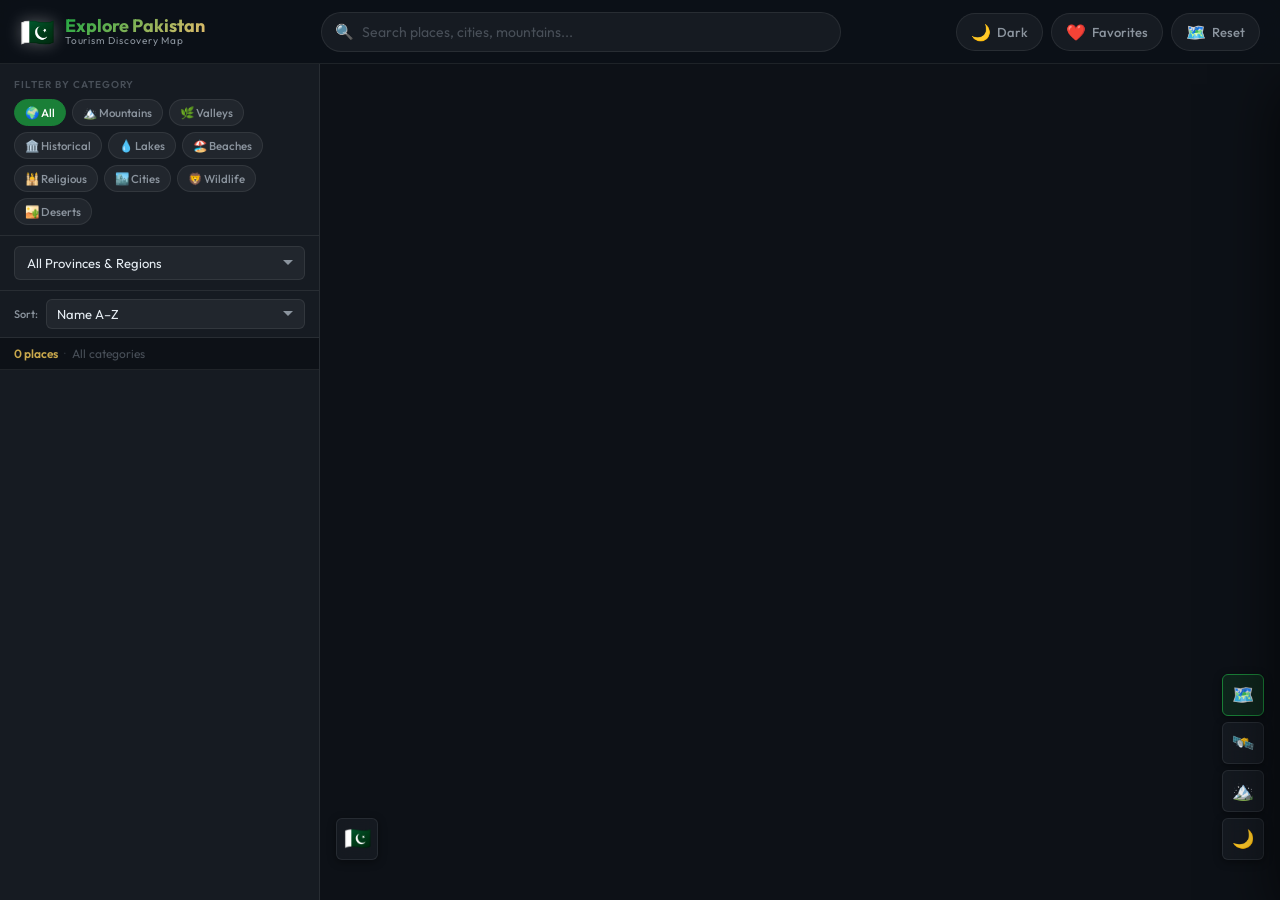
==== index.html @ 0391949a "Add files via upload" ====
<!DOCTYPE html>
<html lang="en" data-theme="dark">
<head>
  <meta charset="UTF-8">
  <meta name="viewport" content="width=device-width, initial-scale=1.0">
  <meta name="description" content="Discover Pakistan's most beautiful and historical places — mountains, lakes, forts, shrines, and local gems — on an interactive map.">
  <meta name="keywords" content="Pakistan tourism, Pakistan map, historical places Pakistan, mountains, Gilgit-Baltistan, KPK, Punjab, Sindh, Balochistan">
  <meta name="author" content="Pakistan Tourism Map">
  <meta property="og:title" content="Explore Pakistan — Interactive Tourism Map">
  <meta property="og:description" content="500+ tourist, historical, and local places of Pakistan on an interactive map with rich details, history, and travel tips.">
  <title>Explore Pakistan — Interactive Tourism Map</title>

  <!-- Google Fonts -->
  <link rel="preconnect" href="https://fonts.googleapis.com">
  <link rel="preconnect" href="https://fonts.gstatic.com" crossorigin>
  <link href="https://fonts.googleapis.com/css2?family=Outfit:wght@300;400;500;600;700;800&family=Noto+Nastaliq+Urdu:wght@400;700&display=swap" rel="stylesheet">

  <!-- Leaflet CSS -->
  <link rel="stylesheet" href="https://unpkg.com/leaflet@1.9.4/dist/leaflet.css"/>
  <!-- Leaflet MarkerCluster CSS -->
  <link rel="stylesheet" href="https://unpkg.com/leaflet.markercluster@1.5.3/dist/MarkerCluster.css"/>
  <link rel="stylesheet" href="https://unpkg.com/leaflet.markercluster@1.5.3/dist/MarkerCluster.Default.css"/>

  <link rel="stylesheet" href="style.css">
</head>
<body>

  <!-- ===== HEADER ===== -->
  <header id="main-header">
    <div class="header-left">
      <div class="logo">
        <span class="logo-icon">🇵🇰</span>
        <div class="logo-text">
          <span class="logo-title">Explore Pakistan</span>
          <span class="logo-sub">Tourism Discovery Map</span>
        </div>
      </div>
    </div>

    <div class="header-center">
      <div class="search-wrapper">
        <span class="search-icon">🔍</span>
        <input type="text" id="search" placeholder="Search places, cities, mountains..." autocomplete="off" aria-label="Search places">
        <div id="search-suggestions" class="search-suggestions hidden"></div>
        <button id="clear-search" class="clear-btn hidden" aria-label="Clear search">✕</button>
      </div>
    </div>

    <div class="header-right">
      <button id="btn-theme" class="header-btn theme-toggle" title="Toggle light/dark mode" aria-label="Toggle light/dark mode">
        <span class="btn-icon" id="theme-icon">🌙</span>
        <span class="btn-label" id="theme-label">Dark</span>
      </button>
      <button id="btn-favorites" class="header-btn" title="My Favorites" aria-label="Toggle favorites filter">
        <span class="btn-icon">❤️</span>
        <span class="btn-label">Favorites</span>
      </button>
      <button id="btn-reset" class="header-btn" title="Reset to Pakistan view" aria-label="Reset map view">
        <span class="btn-icon">🗺️</span>
        <span class="btn-label">Reset</span>
      </button>
    </div>
  </header>

  <!-- ===== MAIN LAYOUT ===== -->
  <div class="app-container">

    <!-- ===== SIDEBAR ===== -->
    <aside id="sidebar">
      <!-- Filter bar -->
      <div class="filter-bar">
        <div class="filter-label">Filter by Category</div>
        <div class="filter-chips" id="filter-chips">
          <button class="chip active" data-cat="all">🌍 All</button>
          <button class="chip" data-cat="mountain">🏔️ Mountains</button>
          <button class="chip" data-cat="valley">🌿 Valleys</button>
          <button class="chip" data-cat="historical">🏛️ Historical</button>
          <button class="chip" data-cat="lake">💧 Lakes</button>
          <button class="chip" data-cat="beach">🏖️ Beaches</button>
          <button class="chip" data-cat="religious">🕌 Religious</button>
          <button class="chip" data-cat="city">🏙️ Cities</button>
          <button class="chip" data-cat="wildlife">🦁 Wildlife</button>
          <button class="chip" data-cat="desert">🏜️ Deserts</button>
        </div>
      </div>

      <!-- Province filter -->
      <div class="province-filter">
        <select id="province-select" aria-label="Filter by province">
          <option value="all">All Provinces & Regions</option>
          <option value="Gilgit-Baltistan">Gilgit-Baltistan</option>
          <option value="KPK">Khyber Pakhtunkhwa</option>
          <option value="Punjab">Punjab</option>
          <option value="Sindh">Sindh</option>
          <option value="Balochistan">Balochistan</option>
          <option value="AJK">Azad Kashmir</option>
          <option value="Islamabad">Islamabad</option>
        </select>
      </div>

      <!-- Sort bar -->
      <div class="sort-bar">
        <label for="sort-select">Sort:</label>
        <select id="sort-select" aria-label="Sort places">
          <option value="name">Name A–Z</option>
          <option value="rating">Top Rated</option>
          <option value="province">By Province</option>
        </select>
      </div>

      <!-- Stats bar -->
      <div class="stats-bar">
        <span id="places-count">0 places</span>
        <span class="stats-sep">·</span>
        <span id="filter-label-text">All categories</span>
      </div>

      <!-- Places list -->
      <ul id="places-list" role="list" aria-label="Places list"></ul>
    </aside>

    <!-- ===== MAP ===== -->
    <div id="map-container">
      <div id="map" aria-label="Pakistan interactive map"></div>

      <!-- Map controls -->
      <div class="map-controls">
        <div class="layer-btn-group">
          <button class="layer-btn active" data-layer="standard" title="Standard map" aria-label="Standard map layer">🗺️</button>
          <button class="layer-btn" data-layer="satellite" title="Satellite view" aria-label="Satellite map layer">🛰️</button>
          <button class="layer-btn" data-layer="terrain" title="Terrain view" aria-label="Terrain map layer">🏔️</button>
          <button class="layer-btn" data-layer="dark" title="Dark map" aria-label="Dark map layer">🌙</button>
        </div>
      </div>

      <!-- Zoom to Pakistan button -->
      <button id="zoom-pakistan" class="zoom-pakistan-btn" title="Zoom to Pakistan" aria-label="Zoom to Pakistan">🇵🇰</button>
    </div>
  </div>

  <!-- ===== INFO PANEL (slides in from right) ===== -->
  <div id="info-panel" class="info-panel" role="dialog" aria-label="Place detail panel" aria-hidden="true">
    <button id="close-panel" class="close-panel-btn" aria-label="Close detail panel">✕</button>

    <div class="panel-hero">
      <img id="panel-image" src="" alt="" loading="lazy">
      <div class="panel-hero-overlay">
        <div class="panel-badges">
          <span id="panel-category-badge" class="category-badge"></span>
          <span id="panel-province-badge" class="province-badge"></span>
        </div>
        <h2 id="panel-title"></h2>
        <div class="panel-rating" id="panel-rating"></div>
      </div>
    </div>

    <div class="panel-body">
      <!-- Quick info row -->
      <div class="panel-quickinfo">
        <div class="qi-item">
          <span class="qi-icon">📅</span>
          <div>
            <div class="qi-label">Best Time to Visit</div>
            <div id="panel-besttime" class="qi-value"></div>
          </div>
        </div>
        <div class="qi-item">
          <span class="qi-icon">📍</span>
          <div>
            <div class="qi-label">Province / Region</div>
            <div id="panel-province" class="qi-value"></div>
          </div>
        </div>
        <div class="qi-item">
          <span class="qi-icon">🏷️</span>
          <div>
            <div class="qi-label">Category</div>
            <div id="panel-category" class="qi-value"></div>
          </div>
        </div>
      </div>

      <!-- Tabs -->
      <div class="panel-tabs">
        <button class="tab-btn active" data-tab="overview">Overview</button>
        <button class="tab-btn" data-tab="history">History</button>
        <button class="tab-btn" data-tab="travel">Travel Info</button>
      </div>

      <div id="tab-overview" class="tab-content active">
        <p id="panel-description"></p>
      </div>
      <div id="tab-history" class="tab-content">
        <p id="panel-history"></p>
      </div>
      <div id="tab-travel" class="tab-content">
        <div class="travel-tips">
          <div class="tip-item">
            <span class="tip-icon">☀️</span>
            <div>
              <strong>Best Time</strong>
              <p id="travel-besttime"></p>
            </div>
          </div>
          <div class="tip-item">
            <span class="tip-icon">📌</span>
            <div>
              <strong>Coordinates</strong>
              <p id="travel-coords"></p>
            </div>
          </div>
          <div class="tip-item">
            <span class="tip-icon">🗺️</span>
            <div>
              <strong>Region</strong>
              <p id="travel-province"></p>
            </div>
          </div>
          <div class="tip-item">
            <span class="tip-icon">⭐</span>
            <div>
              <strong>Rating</strong>
              <p id="travel-rating"></p>
            </div>
          </div>
        </div>
      </div>

      <!-- Actions -->
      <div class="panel-actions">
        <button id="btn-favorite-place" class="action-btn fav-btn" aria-label="Add to favorites">
          <span class="fav-icon">🤍</span>
          <span class="fav-label">Add to Favorites</span>
        </button>
        <button id="btn-directions" class="action-btn dir-btn" aria-label="Open in Google Maps">
          <span>🧭</span>
          <span>View on Google Maps</span>
        </button>
        <button id="btn-share" class="action-btn share-btn" aria-label="Share place">
          <span>🔗</span>
          <span>Share</span>
        </button>
      </div>
    </div>
  </div>

  <!-- Share toast notification -->
  <div id="toast" class="toast hidden" role="alert" aria-live="polite"></div>

  <!-- ===== SCRIPTS ===== -->
  <script src="https://unpkg.com/leaflet@1.9.4/dist/leaflet.js"></script>
  <script src="https://unpkg.com/leaflet.markercluster@1.5.3/dist/leaflet.markercluster.js"></script>
  <script src="places.js"></script>
  <script src="script.js"></script>
</body>
</html>
---- style.css ----
/* ===================================================
   PAKISTAN TOURISM MAP — Premium Dark/Light Theme
   =================================================== */

/* ── Reset & Base ── */
*, *::before, *::after {
  box-sizing: border-box;
  margin: 0;
  padding: 0;
}

:root {
  --bg-base:       #0d1117;
  --bg-surface:    #161b22;
  --bg-elevated:   #1c2333;
  --bg-card:       #21262d;
  --border:        rgba(255,255,255,0.08);
  --border-hover:  rgba(255,255,255,0.18);

  --green:         #1a7f37;
  --green-light:   #23a843;
  --green-glow:    rgba(26,127,55,0.3);
  --gold:          #c9a84c;
  --gold-light:    #e0bb6a;
  --gold-glow:     rgba(201,168,76,0.25);

  --text-primary:  #e6edf3;
  --text-secondary:#8b949e;
  --text-muted:    #484f58;

  --red:           #f85149;
  --blue:          #58a6ff;

  --sidebar-w:     320px;
  --header-h:      64px;
  --panel-w:       420px;

  --radius-sm:     6px;
  --radius-md:     12px;
  --radius-lg:     18px;
  --radius-xl:     24px;

  --shadow-sm:     0 2px 8px rgba(0,0,0,0.4);
  --shadow-md:     0 8px 24px rgba(0,0,0,0.5);
  --shadow-lg:     0 20px 60px rgba(0,0,0,0.7);

  --transition:    0.25s cubic-bezier(0.4,0,0.2,1);
  --transition-slow: 0.4s cubic-bezier(0.4,0,0.2,1);
}

/* ═══════════════════════════════════════════
   LIGHT THEME  — variable overrides
   ═══════════════════════════════════════════ */
[data-theme="light"] {
  --bg-base:        #f0f4f8;
  --bg-surface:     #ffffff;
  --bg-elevated:    #eaf1fb;
  --bg-card:        #f6f9fc;
  --border:         rgba(0,0,0,0.09);
  --border-hover:   rgba(0,0,0,0.20);

  --green:          #1a7f37;
  --green-light:    #23a843;
  --green-glow:     rgba(26,127,55,0.18);
  --gold:           #a0720a;
  --gold-light:     #b8860b;
  --gold-glow:      rgba(160,114,10,0.18);

  --text-primary:   #1a2435;
  --text-secondary: #4a5568;
  --text-muted:     #a0aec0;

  --red:            #e53e3e;
  --blue:           #2b6cb0;

  --shadow-sm:      0 2px 8px rgba(0,0,0,0.10);
  --shadow-md:      0 8px 24px rgba(0,0,0,0.13);
  --shadow-lg:      0 20px 60px rgba(0,0,0,0.18);
}

/* Light theme — header specific (stronger glass) */
[data-theme="light"] #main-header {
  background: rgba(255,255,255,0.88);
  border-bottom-color: rgba(0,0,0,0.10);
}
[data-theme="light"] #search {
  background: #f0f4f8;
  color: var(--text-primary);
}
[data-theme="light"] #search::placeholder { color: #a0aec0; }
[data-theme="light"] .leaflet-popup-content-wrapper {
  background: #ffffff !important;
  border-color: rgba(0,0,0,0.1) !important;
}
[data-theme="light"] .leaflet-popup-tip {
  background: #ffffff !important;
}
[data-theme="light"] .popup-title { color: #1a2435; }
[data-theme="light"] .popup-desc  { color: #4a5568; }
[data-theme="light"] .leaflet-popup-close-button {
  color: #4a5568 !important;
}
[data-theme="light"] .province-filter select,
[data-theme="light"] .sort-bar select {
  background-image: url("data:image/svg+xml,%3Csvg xmlns='http://www.w3.org/2000/svg' width='12' height='12' viewBox='0 0 12 12'%3E%3Cpath fill='%234a5568' d='M6 8L1 3h10z'/%3E%3C/svg%3E");
}
[data-theme="light"] .search-suggestions {
  background: #ffffff;
  border-color: rgba(0,0,0,0.10);
}
[data-theme="light"] .suggestion-item:hover { background: #f0f4f8; }
[data-theme="light"] .logo-title {
  background: linear-gradient(135deg, #1a7f37, #a0720a);
  -webkit-background-clip: text;
  -webkit-text-fill-color: transparent;
  background-clip: text;
}

/* Theme toggle button special style */
.theme-toggle { position: relative; overflow: hidden; }
.theme-toggle::before {
  content: '';
  position: absolute;
  inset: 0;
  background: linear-gradient(135deg, rgba(26,127,55,0.08), rgba(201,168,76,0.08));
  opacity: 0;
  transition: opacity var(--transition);
}
.theme-toggle:hover::before { opacity: 1; }

/* ── Smooth theme transitions ── */
html, body,
#main-header, #sidebar,
.place-card, .chip,
.header-btn, .filter-bar,
.sort-bar, .stats-bar,
.province-filter select,
.sort-bar select,
.layer-btn, .zoom-pakistan-btn,
.info-panel, .panel-body,
.qi-item, .tip-item,
.tab-btn, .action-btn,
.search-suggestions, .suggestion-item,
.leaflet-popup-content-wrapper,
.leaflet-control-zoom a {
  transition-property: background-color, border-color, color, box-shadow, backdrop-filter;
  transition-duration: 0.32s;
  transition-timing-function: cubic-bezier(0.4, 0, 0.2, 1);
}
/* Don't animate layout/transform-heavy elements */
.info-panel { transition: transform var(--transition-slow), background-color 0.32s ease, border-color 0.32s ease, box-shadow 0.32s ease !important; }
img, #map, .custom-marker, .marker-cluster { transition: none !important; }

html, body {
  height: 100%;
  font-family: 'Outfit', -apple-system, BlinkMacSystemFont, sans-serif;
  background: var(--bg-base);
  color: var(--text-primary);
  overflow: hidden;
}

/* ── Scrollbar ── */
::-webkit-scrollbar { width: 5px; }
::-webkit-scrollbar-track { background: var(--bg-surface); }
::-webkit-scrollbar-thumb { background: var(--bg-elevated); border-radius: 99px; }
::-webkit-scrollbar-thumb:hover { background: var(--text-muted); }

/* ===================================================
   HEADER
   =================================================== */
#main-header {
  position: fixed;
  top: 0; left: 0; right: 0;
  height: var(--header-h);
  background: rgba(13,17,23,0.92);
  backdrop-filter: blur(16px) saturate(1.8);
  -webkit-backdrop-filter: blur(16px);
  border-bottom: 1px solid var(--border);
  display: flex;
  align-items: center;
  justify-content: space-between;
  padding: 0 20px;
  z-index: 1100;
  gap: 16px;
}

/* Logo */
.logo {
  display: flex;
  align-items: center;
  gap: 10px;
  flex-shrink: 0;
  text-decoration: none;
}
.logo-icon {
  font-size: 28px;
  line-height: 1;
  filter: drop-shadow(0 0 8px rgba(255,255,255,0.3));
}
.logo-text {
  display: flex;
  flex-direction: column;
  line-height: 1;
}
.logo-title {
  font-size: 18px;
  font-weight: 700;
  background: linear-gradient(135deg, var(--green-light), var(--gold-light));
  -webkit-background-clip: text;
  -webkit-text-fill-color: transparent;
  background-clip: text;
}
.logo-sub {
  font-size: 10px;
  color: var(--text-secondary);
  font-weight: 400;
  letter-spacing: 0.08em;
  margin-top: 1px;
}

/* Search */
.header-center {
  flex: 1;
  max-width: 520px;
}
.search-wrapper {
  position: relative;
  display: flex;
  align-items: center;
}
.search-icon {
  position: absolute;
  left: 14px;
  font-size: 15px;
  pointer-events: none;
}
#search {
  width: 100%;
  padding: 10px 40px 10px 40px;
  background: var(--bg-surface);
  border: 1px solid var(--border);
  border-radius: 50px;
  color: var(--text-primary);
  font-size: 14px;
  font-family: 'Outfit', sans-serif;
  outline: none;
  transition: var(--transition);
}
#search::placeholder { color: var(--text-muted); }
#search:focus {
  border-color: var(--green);
  background: var(--bg-elevated);
  box-shadow: 0 0 0 3px var(--green-glow);
}

/* Autocomplete suggestions */
.search-suggestions {
  position: absolute;
  top: calc(100% + 6px);
  left: 0; right: 0;
  background: var(--bg-elevated);
  border: 1px solid var(--border);
  border-radius: var(--radius-md);
  box-shadow: var(--shadow-md);
  z-index: 200;
  max-height: 280px;
  overflow-y: auto;
}
.search-suggestions.hidden { display: none; }
.suggestion-item {
  display: flex;
  align-items: center;
  gap: 10px;
  padding: 10px 16px;
  cursor: pointer;
  font-size: 13px;
  transition: var(--transition);
}
.suggestion-item:hover { background: var(--bg-card); }
.suggestion-item .sug-cat { font-size: 16px; flex-shrink: 0; }
.suggestion-name { font-weight: 500; color: var(--text-primary); }
.suggestion-province { font-size: 11px; color: var(--text-secondary); }
.suggestion-match { color: var(--gold); }

.clear-btn {
  position: absolute;
  right: 12px;
  background: none;
  border: none;
  color: var(--text-secondary);
  cursor: pointer;
  font-size: 13px;
  padding: 4px;
  border-radius: 50%;
  transition: var(--transition);
}
.clear-btn:hover { color: var(--text-primary); background: var(--bg-elevated); }
.clear-btn.hidden { display: none; }

/* Header right buttons */
.header-right {
  display: flex;
  gap: 8px;
  flex-shrink: 0;
}
.header-btn {
  display: flex;
  align-items: center;
  gap: 6px;
  padding: 8px 14px;
  background: var(--bg-surface);
  border: 1px solid var(--border);
  border-radius: 50px;
  color: var(--text-secondary);
  font-family: 'Outfit', sans-serif;
  font-size: 13px;
  font-weight: 500;
  cursor: pointer;
  transition: var(--transition);
}
.header-btn:hover {
  background: var(--bg-elevated);
  border-color: var(--border-hover);
  color: var(--text-primary);
}
.header-btn.active {
  background: linear-gradient(135deg, rgba(26,127,55,0.25), rgba(201,168,76,0.15));
  border-color: var(--green);
  color: var(--text-primary);
}
.btn-icon { font-size: 16px; }

/* ===================================================
   APP CONTAINER
   =================================================== */
.app-container {
  display: flex;
  height: 100vh;
  padding-top: var(--header-h);
}

/* ===================================================
   SIDEBAR
   =================================================== */
#sidebar {
  width: var(--sidebar-w);
  height: 100%;
  background: var(--bg-surface);
  border-right: 1px solid var(--border);
  display: flex;
  flex-direction: column;
  overflow: hidden;
  flex-shrink: 0;
  z-index: 100;
}

/* Filter chips */
.filter-bar {
  padding: 14px 14px 10px;
  border-bottom: 1px solid var(--border);
}
.filter-label {
  font-size: 10px;
  font-weight: 600;
  letter-spacing: 0.1em;
  text-transform: uppercase;
  color: var(--text-muted);
  margin-bottom: 8px;
}
.filter-chips {
  display: flex;
  flex-wrap: wrap;
  gap: 6px;
}
.chip {
  padding: 5px 10px;
  background: var(--bg-card);
  border: 1px solid var(--border);
  border-radius: 50px;
  color: var(--text-secondary);
  font-family: 'Outfit', sans-serif;
  font-size: 11.5px;
  font-weight: 500;
  cursor: pointer;
  transition: var(--transition);
  white-space: nowrap;
}
.chip:hover {
  background: var(--bg-elevated);
  border-color: var(--border-hover);
  color: var(--text-primary);
}
.chip.active {
  background: var(--green);
  border-color: var(--green);
  color: white;
}

/* Province filter */
.province-filter {
  padding: 10px 14px;
  border-bottom: 1px solid var(--border);
}
.province-filter select,
.sort-bar select {
  width: 100%;
  padding: 8px 12px;
  background: var(--bg-card);
  border: 1px solid var(--border);
  border-radius: var(--radius-sm);
  color: var(--text-primary);
  font-family: 'Outfit', sans-serif;
  font-size: 13px;
  outline: none;
  cursor: pointer;
  transition: var(--transition);
  -webkit-appearance: none;
  appearance: none;
  background-image: url("data:image/svg+xml,%3Csvg xmlns='http://www.w3.org/2000/svg' width='12' height='12' viewBox='0 0 12 12'%3E%3Cpath fill='%238b949e' d='M6 8L1 3h10z'/%3E%3C/svg%3E");
  background-repeat: no-repeat;
  background-position: right 10px center;
  padding-right: 30px;
}
.province-filter select:focus,
.sort-bar select:focus {
  border-color: var(--green);
}

/* Sort bar */
.sort-bar {
  padding: 8px 14px;
  border-bottom: 1px solid var(--border);
  display: flex;
  align-items: center;
  gap: 8px;
}
.sort-bar label {
  font-size: 11px;
  color: var(--text-secondary);
  white-space: nowrap;
  font-weight: 500;
}
.sort-bar select { padding: 6px 30px 6px 10px; }

/* Stats bar */
.stats-bar {
  padding: 8px 14px;
  display: flex;
  align-items: center;
  gap: 6px;
  font-size: 12px;
  color: var(--text-muted);
  border-bottom: 1px solid var(--border);
  background: var(--bg-base);
}
.stats-bar #places-count { color: var(--gold); font-weight: 600; }
.stats-sep { opacity: 0.5; }

/* Places list */
#places-list {
  list-style: none;
  overflow-y: auto;
  flex: 1;
  padding: 8px 0;
}

/* Place card */
.place-card {
  display: flex;
  align-items: center;
  gap: 12px;
  padding: 10px 14px;
  cursor: pointer;
  border-bottom: 1px solid rgba(255,255,255,0.04);
  transition: var(--transition);
  position: relative;
}
.place-card:hover {
  background: var(--bg-elevated);
}
.place-card.active {
  background: linear-gradient(90deg, rgba(26,127,55,0.12), transparent);
  border-left: 3px solid var(--green);
}
.place-card-icon {
  font-size: 22px;
  flex-shrink: 0;
  width: 36px;
  height: 36px;
  display: flex;
  align-items: center;
  justify-content: center;
  background: var(--bg-card);
  border-radius: var(--radius-sm);
}
.place-card-info { flex: 1; min-width: 0; }
.place-card-name {
  font-size: 13.5px;
  font-weight: 600;
  color: var(--text-primary);
  white-space: nowrap;
  overflow: hidden;
  text-overflow: ellipsis;
}
.place-card-meta {
  display: flex;
  align-items: center;
  gap: 6px;
  margin-top: 2px;
}
.place-card-province {
  font-size: 11px;
  color: var(--text-secondary);
}
.place-card-rating {
  font-size: 11px;
  color: var(--gold);
}
.place-card-stars { font-size: 10px; }
.fav-dot {
  width: 7px; height: 7px;
  background: var(--red);
  border-radius: 50%;
  flex-shrink: 0;
}

/* ===================================================
   MAP CONTAINER
   =================================================== */
#map-container {
  flex: 1;
  position: relative;
  overflow: hidden;
}
#map {
  width: 100%;
  height: 100%;
  background: var(--bg-base);
}

/* Map layer controls */
.map-controls {
  position: absolute;
  bottom: 40px;
  right: 16px;
  z-index: 500;
}
.layer-btn-group {
  display: flex;
  flex-direction: column;
  gap: 6px;
}
.layer-btn {
  width: 42px; height: 42px;
  background: rgba(22,27,34,0.92);
  backdrop-filter: blur(8px);
  border: 1px solid var(--border);
  border-radius: var(--radius-sm);
  color: var(--text-primary);
  font-size: 18px;
  cursor: pointer;
  transition: var(--transition);
  display: flex;
  align-items: center;
  justify-content: center;
  box-shadow: var(--shadow-sm);
}
.layer-btn:hover {
  background: var(--bg-elevated);
  border-color: var(--border-hover);
  transform: scale(1.05);
}
.layer-btn.active {
  border-color: var(--green);
  background: rgba(26,127,55,0.2);
}

/* Zoom to Pakistan button */
.zoom-pakistan-btn {
  position: absolute;
  bottom: 40px;
  left: 16px;
  width: 42px; height: 42px;
  background: rgba(22,27,34,0.92);
  backdrop-filter: blur(8px);
  border: 1px solid var(--border);
  border-radius: var(--radius-sm);
  font-size: 22px;
  cursor: pointer;
  transition: var(--transition);
  z-index: 500;
  box-shadow: var(--shadow-sm);
  display: flex;
  align-items: center;
  justify-content: center;
}
.zoom-pakistan-btn:hover {
  border-color: var(--green);
  transform: scale(1.05);
}

/* ===================================================
   CUSTOM LEAFLET MARKERS
   =================================================== */
.custom-marker {
  display: flex;
  align-items: center;
  justify-content: center;
  width: 32px;
  height: 32px;
  border-radius: 50% 50% 50% 0;
  transform: rotate(-45deg);
  border: 2px solid rgba(255,255,255,0.7);
  box-shadow: 0 3px 12px rgba(0,0,0,0.5);
  transition: var(--transition);
  cursor: pointer;
}
.custom-marker .m-icon {
  transform: rotate(45deg);
  font-size: 14px;
  line-height: 1;
}
.marker-mountain  { background: #4dabf7; }
.marker-valley    { background: #40c057; }
.marker-historical{ background: #fab005; }
.marker-lake      { background: #20c997; }
.marker-beach     { background: #fd7e14; }
.marker-city      { background: #f03e3e; }
.marker-wildlife  { background: #7950f2; }
.marker-religious { background: #e67700; }
.marker-desert    { background: #e8c27a; }
.marker-default   { background: #adb5bd; }

/* Popup customization */
.leaflet-popup-content-wrapper {
  background: var(--bg-elevated) !important;
  border: 1px solid var(--border) !important;
  border-radius: var(--radius-md) !important;
  box-shadow: var(--shadow-md) !important;
  padding: 0 !important;
  overflow: hidden;
}
.leaflet-popup-content {
  margin: 0 !important;
  min-width: 220px !important;
  max-width: 280px !important;
}
.leaflet-popup-tip {
  background: var(--bg-elevated) !important;
}
.leaflet-popup-close-button {
  color: var(--text-secondary) !important;
  font-size: 16px !important;
  top: 6px !important; right: 8px !important;
  z-index: 10 !important;
}
.leaflet-popup-close-button:hover {
  color: var(--text-primary) !important;
}

/* Custom popup content */
.popup-content {
  padding: 0;
  overflow: hidden;
  border-radius: var(--radius-md);
}
.popup-img {
  width: 100%;
  height: 130px;
  object-fit: cover;
  display: block;
}
.popup-info {
  padding: 12px 14px;
}
.popup-title {
  font-size: 14px;
  font-weight: 700;
  color: var(--text-primary);
  margin-bottom: 4px;
}
.popup-meta {
  display: flex;
  gap: 8px;
  align-items: center;
  margin-bottom: 8px;
}
.popup-province {
  font-size: 11px;
  color: var(--text-secondary);
}
.popup-rating {
  font-size: 11px;
  color: var(--gold);
}
.popup-desc {
  font-size: 12px;
  color: var(--text-secondary);
  line-height: 1.5;
  margin-bottom: 10px;
  display: -webkit-box;
  -webkit-line-clamp: 2;
  -webkit-box-orient: vertical;
  overflow: hidden;
}
.popup-btn {
  display: block;
  width: 100%;
  padding: 8px;
  background: var(--green);
  border: none;
  border-radius: var(--radius-sm);
  color: white;
  font-family: 'Outfit', sans-serif;
  font-size: 13px;
  font-weight: 600;
  cursor: pointer;
  transition: var(--transition);
  text-align: center;
}
.popup-btn:hover {
  background: var(--green-light);
  transform: translateY(-1px);
}

/* Cluster customization */
.marker-cluster-small,
.marker-cluster-medium,
.marker-cluster-large {
  background-color: rgba(26,127,55,0.2) !important;
  border: 2px solid rgba(26,127,55,0.6) !important;
}
.marker-cluster-small div,
.marker-cluster-medium div,
.marker-cluster-large div {
  background-color: rgba(26,127,55,0.8) !important;
  color: white !important;
  font-family: 'Outfit', sans-serif !important;
  font-weight: 700 !important;
}

/* ===================================================
   INFO PANEL
   =================================================== */
.info-panel {
  position: fixed;
  top: var(--header-h);
  right: 0;
  width: var(--panel-w);
  height: calc(100vh - var(--header-h));
  background: var(--bg-surface);
  border-left: 1px solid var(--border);
  z-index: 1050;
  transform: translateX(100%);
  transition: var(--transition-slow);
  overflow-y: auto;
  box-shadow: var(--shadow-lg);
  display: flex;
  flex-direction: column;
}
.info-panel.open {
  transform: translateX(0);
}

.close-panel-btn {
  position: absolute;
  top: 14px;
  right: 14px;
  z-index: 10;
  width: 32px; height: 32px;
  background: rgba(13,17,23,0.7);
  border: 1px solid var(--border);
  border-radius: 50%;
  color: var(--text-primary);
  font-size: 14px;
  cursor: pointer;
  display: flex;
  align-items: center;
  justify-content: center;
  transition: var(--transition);
}
.close-panel-btn:hover {
  background: var(--red);
  border-color: var(--red);
}

/* Panel hero image */
.panel-hero {
  position: relative;
  height: 220px;
  flex-shrink: 0;
  overflow: hidden;
}
.panel-hero img {
  width: 100%;
  height: 100%;
  object-fit: cover;
  display: block;
  transition: transform 0.5s ease;
}
.panel-hero:hover img { transform: scale(1.03); }
.panel-hero-overlay {
  position: absolute;
  bottom: 0; left: 0; right: 0;
  padding: 20px 16px 14px;
  background: linear-gradient(transparent, rgba(0,0,0,0.85));
}
.panel-badges {
  display: flex;
  gap: 6px;
  margin-bottom: 6px;
}
.category-badge,
.province-badge {
  display: inline-block;
  padding: 2px 8px;
  border-radius: 50px;
  font-size: 10px;
  font-weight: 600;
  letter-spacing: 0.06em;
  text-transform: uppercase;
}
.category-badge {
  background: rgba(26,127,55,0.7);
  color: #aef7c4;
}
.province-badge {
  background: rgba(201,168,76,0.3);
  color: var(--gold-light);
  border: 1px solid rgba(201,168,76,0.4);
}
#panel-title {
  font-size: 22px;
  font-weight: 800;
  color: white;
  text-shadow: 0 2px 8px rgba(0,0,0,0.5);
  line-height: 1.2;
}
.panel-rating {
  font-size: 16px;
  margin-top: 4px;
}

/* Panel body */
.panel-body {
  padding: 16px;
  flex: 1;
  display: flex;
  flex-direction: column;
  gap: 16px;
}

/* Quick info */
.panel-quickinfo {
  display: grid;
  grid-template-columns: 1fr 1fr;
  gap: 10px;
}
.qi-item {
  display: flex;
  align-items: flex-start;
  gap: 8px;
  background: var(--bg-card);
  border: 1px solid var(--border);
  border-radius: var(--radius-sm);
  padding: 10px;
}
.qi-icon { font-size: 18px; flex-shrink: 0; }
.qi-label { font-size: 10px; color: var(--text-muted); text-transform: uppercase; letter-spacing: 0.06em; }
.qi-value { font-size: 12.5px; font-weight: 600; color: var(--text-primary); margin-top: 2px; line-height: 1.3; }

/* Tabs */
.panel-tabs {
  display: flex;
  gap: 4px;
  background: var(--bg-card);
  border-radius: var(--radius-md);
  padding: 4px;
}
.tab-btn {
  flex: 1;
  padding: 8px;
  background: transparent;
  border: none;
  border-radius: var(--radius-sm);
  color: var(--text-secondary);
  font-family: 'Outfit', sans-serif;
  font-size: 13px;
  font-weight: 500;
  cursor: pointer;
  transition: var(--transition);
}
.tab-btn:hover {
  color: var(--text-primary);
  background: var(--bg-elevated);
}
.tab-btn.active {
  background: var(--green);
  color: white;
}

/* Tab content */
.tab-content {
  display: none;
  animation: fadeIn 0.2s ease;
}
.tab-content.active {
  display: block;
}
.tab-content p {
  font-size: 14px;
  color: var(--text-secondary);
  line-height: 1.75;
}

@keyframes fadeIn {
  from { opacity: 0; transform: translateY(4px); }
  to   { opacity: 1; transform: translateY(0); }
}

/* Travel tips */
.travel-tips {
  display: flex;
  flex-direction: column;
  gap: 10px;
}
.tip-item {
  display: flex;
  gap: 10px;
  align-items: flex-start;
  padding: 10px;
  background: var(--bg-card);
  border-radius: var(--radius-sm);
  border: 1px solid var(--border);
}
.tip-icon { font-size: 20px; flex-shrink: 0; }
.tip-item strong { font-size: 12px; color: var(--text-secondary); display: block; margin-bottom: 2px; }
.tip-item p { font-size: 13px; color: var(--text-primary); }

/* Panel actions */
.panel-actions {
  display: flex;
  flex-direction: column;
  gap: 8px;
  margin-top: auto;
}
.action-btn {
  display: flex;
  align-items: center;
  justify-content: center;
  gap: 8px;
  padding: 12px;
  border-radius: var(--radius-md);
  font-family: 'Outfit', sans-serif;
  font-size: 14px;
  font-weight: 600;
  cursor: pointer;
  transition: var(--transition);
  border: 1px solid var(--border);
}
.fav-btn {
  background: var(--bg-card);
  color: var(--text-primary);
}
.fav-btn:hover {
  background: rgba(248,81,73,0.15);
  border-color: var(--red);
  color: var(--red);
}
.fav-btn.favorited {
  background: rgba(248,81,73,0.15);
  border-color: var(--red);
  color: var(--red);
}
.dir-btn {
  background: rgba(88,166,255,0.1);
  border-color: rgba(88,166,255,0.3);
  color: var(--blue);
}
.dir-btn:hover {
  background: rgba(88,166,255,0.2);
  border-color: var(--blue);
}
.share-btn {
  background: rgba(201,168,76,0.1);
  border-color: rgba(201,168,76,0.3);
  color: var(--gold);
}
.share-btn:hover {
  background: rgba(201,168,76,0.2);
  border-color: var(--gold);
}

/* ===================================================
   TOAST
   =================================================== */
.toast {
  position: fixed;
  bottom: 30px;
  left: 50%;
  transform: translateX(-50%) translateY(80px);
  background: var(--bg-elevated);
  border: 1px solid var(--border);
  border-radius: 50px;
  padding: 10px 20px;
  font-size: 14px;
  color: var(--text-primary);
  box-shadow: var(--shadow-md);
  z-index: 9999;
  transition: transform 0.35s cubic-bezier(0.4,0,0.2,1), opacity 0.35s ease;
  opacity: 0;
  pointer-events: none;
}
.toast.show {
  transform: translateX(-50%) translateY(0);
  opacity: 1;
}
.toast.hidden { display: none; }

/* ===================================================
   LEAFLET UI OVERRIDES
   =================================================== */
.leaflet-control-zoom {
  border: none !important;
  margin: 0 0 0 16px !important;
}
.leaflet-control-zoom a {
  background: rgba(22,27,34,0.92) !important;
  backdrop-filter: blur(8px) !important;
  border: 1px solid var(--border) !important;
  color: var(--text-primary) !important;
  width: 36px !important;
  height: 36px !important;
  line-height: 36px !important;
  font-size: 18px !important;
  transition: var(--transition) !important;
}
.leaflet-control-zoom a:hover {
  background: var(--bg-elevated) !important;
  border-color: var(--green) !important;
}
.leaflet-control-attribution {
  background: rgba(13,17,23,0.75) !important;
  color: var(--text-muted) !important;
  font-size: 9px !important;
  backdrop-filter: blur(4px) !important;
}

/* ===================================================
   RESPONSIVE
   =================================================== */
@media (max-width: 900px) {
  :root {
    --sidebar-w: 260px;
    --panel-w: 100vw;
  }
  .logo-sub { display: none; }
  .btn-label { display: none; }
  .header-btn { padding: 8px 10px; }
}

@media (max-width: 640px) {
  :root { --header-h: 56px; }
  .app-container { flex-direction: column; }
  #sidebar {
    width: 100%;
    height: 200px;
    border-right: none;
    border-bottom: 1px solid var(--border);
  }
  #map-container { flex: 1; }
  .logo-title { font-size: 15px; }
  .header-center { display: none; }
  .info-panel {
    width: 100vw;
    top: auto;
    bottom: 0;
    height: 80vh;
    transform: translateY(100%);
  }
  .info-panel.open { transform: translateY(0); }
}

/* ===================================================
   LOADING ANIMATION
   =================================================== */
.panel-hero img {
  animation: imgLoad 0.4s ease;
}
@keyframes imgLoad {
  from { opacity: 0; }
  to   { opacity: 1; }
}

/* ===================================================
   SCROLLBAR for places list
   =================================================== */
#places-list::-webkit-scrollbar { width: 4px; }
#places-list::-webkit-scrollbar-track { background: var(--bg-surface); }
#places-list::-webkit-scrollbar-thumb { background: var(--bg-card); border-radius: 99px; }
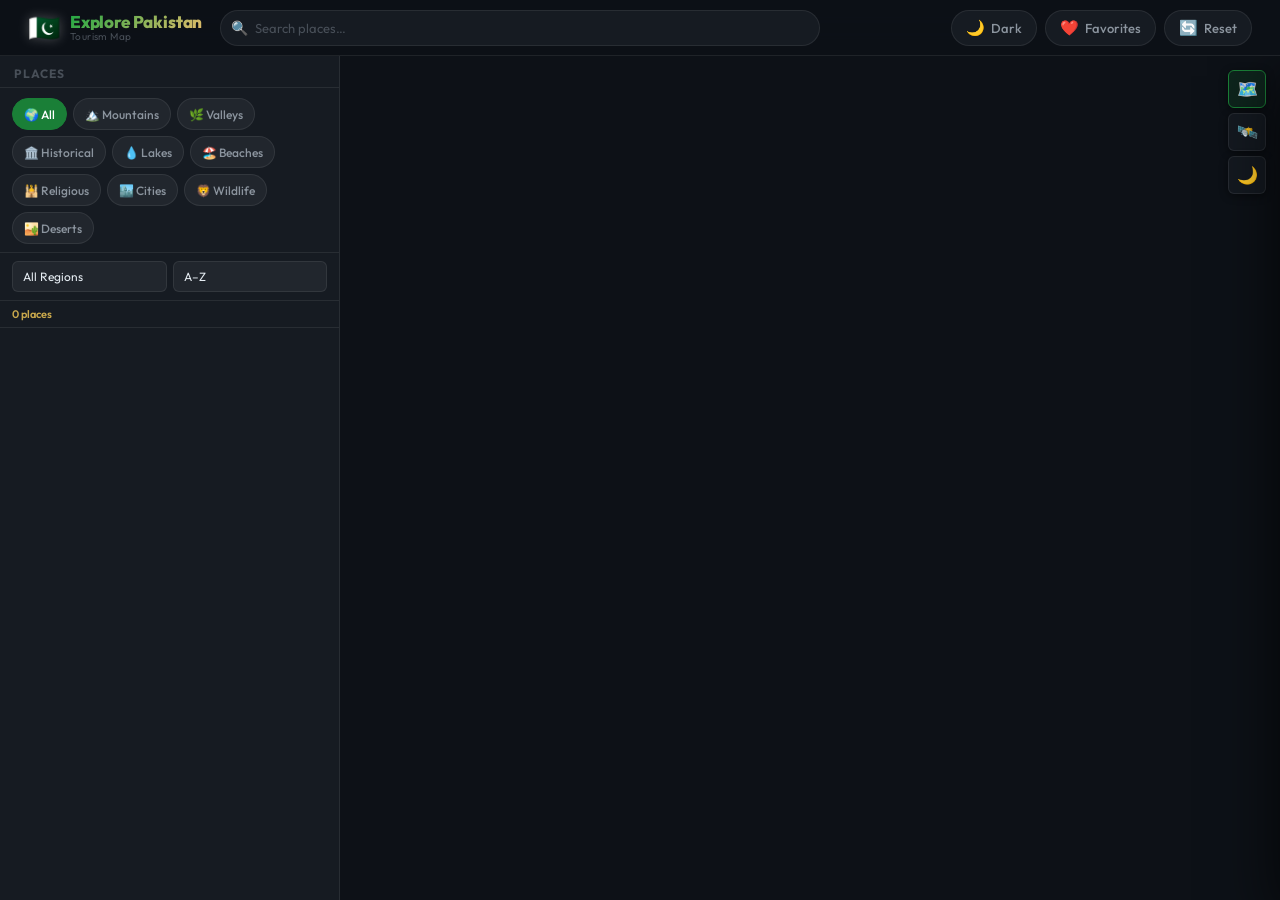
==== commit 662cc61e: "Add files via upload" ====
--- a/index.html
+++ b/index.html
@@ -2,37 +2,31 @@
 <html lang="en" data-theme="dark">
 <head>
   <meta charset="UTF-8">
-  <meta name="viewport" content="width=device-width, initial-scale=1.0">
-  <meta name="description" content="Discover Pakistan's most beautiful and historical places — mountains, lakes, forts, shrines, and local gems — on an interactive map.">
-  <meta name="keywords" content="Pakistan tourism, Pakistan map, historical places Pakistan, mountains, Gilgit-Baltistan, KPK, Punjab, Sindh, Balochistan">
-  <meta name="author" content="Pakistan Tourism Map">
-  <meta property="og:title" content="Explore Pakistan — Interactive Tourism Map">
-  <meta property="og:description" content="500+ tourist, historical, and local places of Pakistan on an interactive map with rich details, history, and travel tips.">
+  <meta name="viewport" content="width=device-width, initial-scale=1.0, viewport-fit=cover">
+  <meta name="description" content="Discover 500+ beautiful, historical and local places of Pakistan on an interactive map.">
+  <meta name="theme-color" content="#0d1117">
   <title>Explore Pakistan — Interactive Tourism Map</title>
 
-  <!-- Google Fonts -->
   <link rel="preconnect" href="https://fonts.googleapis.com">
   <link rel="preconnect" href="https://fonts.gstatic.com" crossorigin>
-  <link href="https://fonts.googleapis.com/css2?family=Outfit:wght@300;400;500;600;700;800&family=Noto+Nastaliq+Urdu:wght@400;700&display=swap" rel="stylesheet">
+  <link href="https://fonts.googleapis.com/css2?family=Outfit:wght@400;500;600;700;800&display=swap" rel="stylesheet">
 
-  <!-- Leaflet CSS -->
   <link rel="stylesheet" href="https://unpkg.com/leaflet@1.9.4/dist/leaflet.css"/>
-  <!-- Leaflet MarkerCluster CSS -->
   <link rel="stylesheet" href="https://unpkg.com/leaflet.markercluster@1.5.3/dist/MarkerCluster.css"/>
   <link rel="stylesheet" href="https://unpkg.com/leaflet.markercluster@1.5.3/dist/MarkerCluster.Default.css"/>
-
   <link rel="stylesheet" href="style.css">
 </head>
 <body>
 
-  <!-- ===== HEADER ===== -->
+  <!-- HEADER -->
   <header id="main-header">
     <div class="header-left">
+      <button id="btn-menu" class="icon-btn mobile-only" aria-label="Open sidebar">☰</button>
       <div class="logo">
         <span class="logo-icon">🇵🇰</span>
         <div class="logo-text">
           <span class="logo-title">Explore Pakistan</span>
-          <span class="logo-sub">Tourism Discovery Map</span>
+          <span class="logo-sub">Tourism Map</span>
         </div>
       </div>
     </div>
@@ -40,36 +34,43 @@
     <div class="header-center">
       <div class="search-wrapper">
         <span class="search-icon">🔍</span>
-        <input type="text" id="search" placeholder="Search places, cities, mountains..." autocomplete="off" aria-label="Search places">
+        <input type="search" id="search" placeholder="Search places…" autocomplete="off" aria-label="Search places">
         <div id="search-suggestions" class="search-suggestions hidden"></div>
-        <button id="clear-search" class="clear-btn hidden" aria-label="Clear search">✕</button>
+        <button id="clear-search" class="clear-btn hidden" aria-label="Clear">✕</button>
       </div>
     </div>
 
     <div class="header-right">
-      <button id="btn-theme" class="header-btn theme-toggle" title="Toggle light/dark mode" aria-label="Toggle light/dark mode">
-        <span class="btn-icon" id="theme-icon">🌙</span>
+      <button id="btn-theme" class="icon-btn" title="Toggle theme" aria-label="Toggle light/dark mode">
+        <span id="theme-icon">🌙</span>
         <span class="btn-label" id="theme-label">Dark</span>
       </button>
-      <button id="btn-favorites" class="header-btn" title="My Favorites" aria-label="Toggle favorites filter">
-        <span class="btn-icon">❤️</span>
+      <button id="btn-favorites" class="icon-btn" title="Favorites" aria-label="Toggle favorites">
+        <span>❤️</span>
         <span class="btn-label">Favorites</span>
       </button>
-      <button id="btn-reset" class="header-btn" title="Reset to Pakistan view" aria-label="Reset map view">
-        <span class="btn-icon">🗺️</span>
+      <button id="btn-reset" class="icon-btn desktop-only" title="Reset view" aria-label="Reset map">
+        <span>🔄</span>
         <span class="btn-label">Reset</span>
       </button>
     </div>
   </header>
 
-  <!-- ===== MAIN LAYOUT ===== -->
+  <!-- SIDEBAR OVERLAY (mobile tap-outside-to-close) -->
+  <div id="sidebar-overlay" class="sidebar-overlay"></div>
+
+  <!-- MAIN -->
   <div class="app-container">
 
-    <!-- ===== SIDEBAR ===== -->
+    <!-- SIDEBAR -->
     <aside id="sidebar">
-      <!-- Filter bar -->
-      <div class="filter-bar">
-        <div class="filter-label">Filter by Category</div>
+      <div class="sidebar-header">
+        <span class="sidebar-title">Places</span>
+        <button id="btn-sidebar-close" class="icon-btn mobile-only" aria-label="Close sidebar">✕</button>
+      </div>
+
+      <!-- Category chips -->
+      <div class="filter-chips-wrap">
         <div class="filter-chips" id="filter-chips">
           <button class="chip active" data-cat="all">🌍 All</button>
           <button class="chip" data-cat="mountain">🏔️ Mountains</button>
@@ -84,63 +85,56 @@
         </div>
       </div>
 
-      <!-- Province filter -->
-      <div class="province-filter">
+      <!-- Province + Sort (inline) -->
+      <div class="filter-row">
         <select id="province-select" aria-label="Filter by province">
-          <option value="all">All Provinces & Regions</option>
+          <option value="all">All Regions</option>
           <option value="Gilgit-Baltistan">Gilgit-Baltistan</option>
-          <option value="KPK">Khyber Pakhtunkhwa</option>
+          <option value="KPK">KPK</option>
           <option value="Punjab">Punjab</option>
           <option value="Sindh">Sindh</option>
           <option value="Balochistan">Balochistan</option>
           <option value="AJK">Azad Kashmir</option>
           <option value="Islamabad">Islamabad</option>
         </select>
-      </div>
-
-      <!-- Sort bar -->
-      <div class="sort-bar">
-        <label for="sort-select">Sort:</label>
-        <select id="sort-select" aria-label="Sort places">
-          <option value="name">Name A–Z</option>
+        <select id="sort-select" aria-label="Sort">
+          <option value="name">A–Z</option>
           <option value="rating">Top Rated</option>
-          <option value="province">By Province</option>
+          <option value="province">Region</option>
         </select>
       </div>
 
-      <!-- Stats bar -->
+      <!-- Stats -->
       <div class="stats-bar">
         <span id="places-count">0 places</span>
-        <span class="stats-sep">·</span>
-        <span id="filter-label-text">All categories</span>
+        <span id="filter-label-text" class="stats-label"></span>
       </div>
 
-      <!-- Places list -->
-      <ul id="places-list" role="list" aria-label="Places list"></ul>
+      <!-- List -->
+      <ul id="places-list" role="list"></ul>
     </aside>
 
-    <!-- ===== MAP ===== -->
+    <!-- MAP -->
     <div id="map-container">
       <div id="map" aria-label="Pakistan interactive map"></div>
 
-      <!-- Map controls -->
+      <!-- Layer switcher -->
       <div class="map-controls">
-        <div class="layer-btn-group">
-          <button class="layer-btn active" data-layer="standard" title="Standard map" aria-label="Standard map layer">🗺️</button>
-          <button class="layer-btn" data-layer="satellite" title="Satellite view" aria-label="Satellite map layer">🛰️</button>
-          <button class="layer-btn" data-layer="terrain" title="Terrain view" aria-label="Terrain map layer">🏔️</button>
-          <button class="layer-btn" data-layer="dark" title="Dark map" aria-label="Dark map layer">🌙</button>
-        </div>
+        <button class="layer-btn active" data-layer="standard" title="Standard">🗺️</button>
+        <button class="layer-btn" data-layer="satellite" title="Satellite">🛰️</button>
+        <button class="layer-btn" data-layer="dark" title="Dark">🌙</button>
       </div>
 
-      <!-- Zoom to Pakistan button -->
-      <button id="zoom-pakistan" class="zoom-pakistan-btn" title="Zoom to Pakistan" aria-label="Zoom to Pakistan">🇵🇰</button>
+      <!-- Mobile FAB to open sidebar -->
+      <button id="btn-fab" class="fab mobile-only" aria-label="Browse places">☰ Browse</button>
     </div>
   </div>
 
-  <!-- ===== INFO PANEL (slides in from right) ===== -->
-  <div id="info-panel" class="info-panel" role="dialog" aria-label="Place detail panel" aria-hidden="true">
-    <button id="close-panel" class="close-panel-btn" aria-label="Close detail panel">✕</button>
+  <!-- INFO PANEL -->
+  <div id="info-panel" class="info-panel" role="dialog" aria-label="Place details" aria-hidden="true">
+    <!-- Drag handle (mobile) -->
+    <div class="panel-handle"></div>
+    <button id="close-panel" class="close-panel-btn" aria-label="Close">✕</button>
 
     <div class="panel-hero">
       <img id="panel-image" src="" alt="" loading="lazy">
@@ -150,104 +144,47 @@
           <span id="panel-province-badge" class="province-badge"></span>
         </div>
         <h2 id="panel-title"></h2>
-        <div class="panel-rating" id="panel-rating"></div>
+        <div id="panel-rating" class="panel-rating"></div>
       </div>
     </div>
 
     <div class="panel-body">
-      <!-- Quick info row -->
+      <!-- Quick info -->
       <div class="panel-quickinfo">
-        <div class="qi-item">
-          <span class="qi-icon">📅</span>
-          <div>
-            <div class="qi-label">Best Time to Visit</div>
-            <div id="panel-besttime" class="qi-value"></div>
-          </div>
-        </div>
-        <div class="qi-item">
-          <span class="qi-icon">📍</span>
-          <div>
-            <div class="qi-label">Province / Region</div>
-            <div id="panel-province" class="qi-value"></div>
-          </div>
-        </div>
-        <div class="qi-item">
-          <span class="qi-icon">🏷️</span>
-          <div>
-            <div class="qi-label">Category</div>
-            <div id="panel-category" class="qi-value"></div>
-          </div>
-        </div>
+        <div class="qi-item"><span>📅</span><div><div class="qi-label">Best Time</div><div id="panel-besttime" class="qi-value"></div></div></div>
+        <div class="qi-item"><span>📍</span><div><div class="qi-label">Region</div><div id="panel-province" class="qi-value"></div></div></div>
       </div>
 
-      <!-- Tabs -->
-      <div class="panel-tabs">
-        <button class="tab-btn active" data-tab="overview">Overview</button>
-        <button class="tab-btn" data-tab="history">History</button>
-        <button class="tab-btn" data-tab="travel">Travel Info</button>
+      <!-- Description -->
+      <div class="panel-section">
+        <div class="section-label">About</div>
+        <p id="panel-description"></p>
       </div>
 
-      <div id="tab-overview" class="tab-content active">
-        <p id="panel-description"></p>
-      </div>
-      <div id="tab-history" class="tab-content">
+      <!-- History -->
+      <div class="panel-section">
+        <div class="section-label">History</div>
         <p id="panel-history"></p>
-      </div>
-      <div id="tab-travel" class="tab-content">
-        <div class="travel-tips">
-          <div class="tip-item">
-            <span class="tip-icon">☀️</span>
-            <div>
-              <strong>Best Time</strong>
-              <p id="travel-besttime"></p>
-            </div>
-          </div>
-          <div class="tip-item">
-            <span class="tip-icon">📌</span>
-            <div>
-              <strong>Coordinates</strong>
-              <p id="travel-coords"></p>
-            </div>
-          </div>
-          <div class="tip-item">
-            <span class="tip-icon">🗺️</span>
-            <div>
-              <strong>Region</strong>
-              <p id="travel-province"></p>
-            </div>
-          </div>
-          <div class="tip-item">
-            <span class="tip-icon">⭐</span>
-            <div>
-              <strong>Rating</strong>
-              <p id="travel-rating"></p>
-            </div>
-          </div>
-        </div>
       </div>
 
       <!-- Actions -->
       <div class="panel-actions">
-        <button id="btn-favorite-place" class="action-btn fav-btn" aria-label="Add to favorites">
-          <span class="fav-icon">🤍</span>
-          <span class="fav-label">Add to Favorites</span>
+        <button id="btn-favorite-place" class="action-btn fav-btn">
+          <span class="fav-icon">🤍</span><span class="fav-label">Save</span>
         </button>
-        <button id="btn-directions" class="action-btn dir-btn" aria-label="Open in Google Maps">
-          <span>🧭</span>
-          <span>View on Google Maps</span>
+        <button id="btn-directions" class="action-btn dir-btn">
+          <span>🧭</span><span>Maps</span>
         </button>
-        <button id="btn-share" class="action-btn share-btn" aria-label="Share place">
-          <span>🔗</span>
-          <span>Share</span>
+        <button id="btn-share" class="action-btn share-btn">
+          <span>🔗</span><span>Share</span>
         </button>
       </div>
     </div>
   </div>
 
-  <!-- Share toast notification -->
+  <!-- Toast -->
   <div id="toast" class="toast hidden" role="alert" aria-live="polite"></div>
 
-  <!-- ===== SCRIPTS ===== -->
   <script src="https://unpkg.com/leaflet@1.9.4/dist/leaflet.js"></script>
   <script src="https://unpkg.com/leaflet.markercluster@1.5.3/dist/leaflet.markercluster.js"></script>
   <script src="places.js"></script>
--- a/style.css
+++ b/style.css
@@ -1,250 +1,168 @@
-/* ===================================================
-   PAKISTAN TOURISM MAP — Premium Dark/Light Theme
-   =================================================== */
-
-/* ── Reset & Base ── */
-*, *::before, *::after {
-  box-sizing: border-box;
-  margin: 0;
-  padding: 0;
-}
-
+/* =====================================================
+   Explore Pakistan — style.css
+   Mobile-first, dark/light, clean & fast
+   ===================================================== */
+
+/* ── Reset ── */
+*, *::before, *::after { box-sizing: border-box; margin: 0; padding: 0; }
+
+/* ── Design tokens ── */
 :root {
-  --bg-base:       #0d1117;
-  --bg-surface:    #161b22;
-  --bg-elevated:   #1c2333;
-  --bg-card:       #21262d;
-  --border:        rgba(255,255,255,0.08);
-  --border-hover:  rgba(255,255,255,0.18);
-
-  --green:         #1a7f37;
-  --green-light:   #23a843;
-  --green-glow:    rgba(26,127,55,0.3);
-  --gold:          #c9a84c;
-  --gold-light:    #e0bb6a;
-  --gold-glow:     rgba(201,168,76,0.25);
-
-  --text-primary:  #e6edf3;
-  --text-secondary:#8b949e;
-  --text-muted:    #484f58;
-
-  --red:           #f85149;
-  --blue:          #58a6ff;
-
-  --sidebar-w:     320px;
-  --header-h:      64px;
-  --panel-w:       420px;
-
-  --radius-sm:     6px;
-  --radius-md:     12px;
-  --radius-lg:     18px;
-  --radius-xl:     24px;
-
-  --shadow-sm:     0 2px 8px rgba(0,0,0,0.4);
-  --shadow-md:     0 8px 24px rgba(0,0,0,0.5);
-  --shadow-lg:     0 20px 60px rgba(0,0,0,0.7);
-
-  --transition:    0.25s cubic-bezier(0.4,0,0.2,1);
-  --transition-slow: 0.4s cubic-bezier(0.4,0,0.2,1);
-}
-
-/* ═══════════════════════════════════════════
-   LIGHT THEME  — variable overrides
-   ═══════════════════════════════════════════ */
+  /* Dark palette */
+  --bg-base:        #0d1117;
+  --bg-surface:     #161b22;
+  --bg-elevated:    #1c2333;
+  --bg-card:        #21262d;
+  --border:         rgba(255,255,255,0.08);
+  --border-hover:   rgba(255,255,255,0.18);
+
+  --green:          #1a7f37;
+  --green-light:    #23a843;
+  --green-glow:     rgba(26,127,55,0.28);
+  --gold:           #c9a84c;
+  --gold-light:     #e0bb6a;
+
+  --text-primary:   #e6edf3;
+  --text-secondary: #8b949e;
+  --text-muted:     #484f58;
+  --red:            #f85149;
+  --blue:           #58a6ff;
+
+  /* Layout */
+  --sidebar-w:      300px;
+  --header-h:       56px;
+  --panel-w:        400px;
+
+  /* Radii */
+  --r-sm: 6px;
+  --r-md: 12px;
+  --r-lg: 18px;
+
+  /* Shadows */
+  --sh-sm: 0 2px 8px rgba(0,0,0,.45);
+  --sh-md: 0 8px 24px rgba(0,0,0,.55);
+  --sh-lg: 0 20px 60px rgba(0,0,0,.75);
+
+  /* Transitions — only properties that won't cause layout */
+  --t: 0.22s ease;
+  --t-slow: 0.38s cubic-bezier(.4,0,.2,1);
+}
+
+/* ── Light theme overrides ── */
 [data-theme="light"] {
   --bg-base:        #f0f4f8;
   --bg-surface:     #ffffff;
-  --bg-elevated:    #eaf1fb;
-  --bg-card:        #f6f9fc;
+  --bg-elevated:    #e8eef5;
+  --bg-card:        #f5f8fc;
   --border:         rgba(0,0,0,0.09);
   --border-hover:   rgba(0,0,0,0.20);
-
-  --green:          #1a7f37;
-  --green-light:    #23a843;
-  --green-glow:     rgba(26,127,55,0.18);
-  --gold:           #a0720a;
-  --gold-light:     #b8860b;
-  --gold-glow:      rgba(160,114,10,0.18);
-
-  --text-primary:   #1a2435;
+  --gold:           #a07010;
+  --gold-light:     #b88c18;
+  --text-primary:   #1c2333;
   --text-secondary: #4a5568;
-  --text-muted:     #a0aec0;
-
+  --text-muted:     #9aa5b4;
   --red:            #e53e3e;
   --blue:           #2b6cb0;
-
-  --shadow-sm:      0 2px 8px rgba(0,0,0,0.10);
-  --shadow-md:      0 8px 24px rgba(0,0,0,0.13);
-  --shadow-lg:      0 20px 60px rgba(0,0,0,0.18);
-}
-
-/* Light theme — header specific (stronger glass) */
-[data-theme="light"] #main-header {
-  background: rgba(255,255,255,0.88);
-  border-bottom-color: rgba(0,0,0,0.10);
-}
-[data-theme="light"] #search {
-  background: #f0f4f8;
-  color: var(--text-primary);
-}
-[data-theme="light"] #search::placeholder { color: #a0aec0; }
-[data-theme="light"] .leaflet-popup-content-wrapper {
-  background: #ffffff !important;
-  border-color: rgba(0,0,0,0.1) !important;
-}
-[data-theme="light"] .leaflet-popup-tip {
-  background: #ffffff !important;
-}
-[data-theme="light"] .popup-title { color: #1a2435; }
-[data-theme="light"] .popup-desc  { color: #4a5568; }
-[data-theme="light"] .leaflet-popup-close-button {
-  color: #4a5568 !important;
-}
-[data-theme="light"] .province-filter select,
-[data-theme="light"] .sort-bar select {
-  background-image: url("data:image/svg+xml,%3Csvg xmlns='http://www.w3.org/2000/svg' width='12' height='12' viewBox='0 0 12 12'%3E%3Cpath fill='%234a5568' d='M6 8L1 3h10z'/%3E%3C/svg%3E");
-}
-[data-theme="light"] .search-suggestions {
-  background: #ffffff;
-  border-color: rgba(0,0,0,0.10);
-}
-[data-theme="light"] .suggestion-item:hover { background: #f0f4f8; }
-[data-theme="light"] .logo-title {
-  background: linear-gradient(135deg, #1a7f37, #a0720a);
-  -webkit-background-clip: text;
-  -webkit-text-fill-color: transparent;
-  background-clip: text;
-}
-
-/* Theme toggle button special style */
-.theme-toggle { position: relative; overflow: hidden; }
-.theme-toggle::before {
-  content: '';
-  position: absolute;
-  inset: 0;
-  background: linear-gradient(135deg, rgba(26,127,55,0.08), rgba(201,168,76,0.08));
-  opacity: 0;
-  transition: opacity var(--transition);
-}
-.theme-toggle:hover::before { opacity: 1; }
-
-/* ── Smooth theme transitions ── */
-html, body,
-#main-header, #sidebar,
-.place-card, .chip,
-.header-btn, .filter-bar,
-.sort-bar, .stats-bar,
-.province-filter select,
-.sort-bar select,
-.layer-btn, .zoom-pakistan-btn,
-.info-panel, .panel-body,
-.qi-item, .tip-item,
-.tab-btn, .action-btn,
-.search-suggestions, .suggestion-item,
-.leaflet-popup-content-wrapper,
-.leaflet-control-zoom a {
-  transition-property: background-color, border-color, color, box-shadow, backdrop-filter;
-  transition-duration: 0.32s;
-  transition-timing-function: cubic-bezier(0.4, 0, 0.2, 1);
-}
-/* Don't animate layout/transform-heavy elements */
-.info-panel { transition: transform var(--transition-slow), background-color 0.32s ease, border-color 0.32s ease, box-shadow 0.32s ease !important; }
-img, #map, .custom-marker, .marker-cluster { transition: none !important; }
-
-html, body {
+  --sh-sm: 0 2px 8px rgba(0,0,0,.10);
+  --sh-md: 0 8px 24px rgba(0,0,0,.13);
+  --sh-lg: 0 20px 60px rgba(0,0,0,.18);
+}
+
+/* ── Base ── */
+html { height: 100%; }
+body {
   height: 100%;
   font-family: 'Outfit', -apple-system, BlinkMacSystemFont, sans-serif;
+  font-size: 14px;
   background: var(--bg-base);
   color: var(--text-primary);
   overflow: hidden;
+  /* theme transition only on color */
+  transition: background-color .32s ease, color .32s ease;
 }
 
 /* ── Scrollbar ── */
-::-webkit-scrollbar { width: 5px; }
-::-webkit-scrollbar-track { background: var(--bg-surface); }
+::-webkit-scrollbar { width: 4px; }
+::-webkit-scrollbar-track { background: transparent; }
 ::-webkit-scrollbar-thumb { background: var(--bg-elevated); border-radius: 99px; }
-::-webkit-scrollbar-thumb:hover { background: var(--text-muted); }
-
-/* ===================================================
+
+/* ============================================================
    HEADER
-   =================================================== */
+   ============================================================ */
 #main-header {
   position: fixed;
-  top: 0; left: 0; right: 0;
+  inset: 0 0 auto 0;
   height: var(--header-h);
-  background: rgba(13,17,23,0.92);
-  backdrop-filter: blur(16px) saturate(1.8);
-  -webkit-backdrop-filter: blur(16px);
+  /* solid fallback first, then glassmorphism */
+  background: rgba(13,17,23,0.93);
+  backdrop-filter: blur(14px) saturate(1.6);
+  -webkit-backdrop-filter: blur(14px);
   border-bottom: 1px solid var(--border);
   display: flex;
   align-items: center;
-  justify-content: space-between;
+  gap: 14px;
   padding: 0 20px;
   z-index: 1100;
-  gap: 16px;
-}
+  transition: background-color .32s ease, border-color .32s ease;
+}
+[data-theme="light"] #main-header {
+  background: rgba(255,255,255,0.92);
+}
+
+.header-left  { display: flex; align-items: center; gap: 10px; flex-shrink: 0; }
+.header-center{ flex: 1; min-width: 0; max-width: 520px; }
+.header-right { display: flex; align-items: center; gap: 8px; flex-shrink: 0; margin-left: auto; }
 
 /* Logo */
-.logo {
-  display: flex;
-  align-items: center;
-  gap: 10px;
+.logo { display: flex; align-items: center; gap: 10px; }
+.logo-icon { font-size: 26px; line-height: 1; filter: drop-shadow(0 0 6px rgba(255,255,255,.25)); }
+.logo-text  { display: flex; flex-direction: column; line-height: 1; }
+.logo-title {
+  font-size: 17px; font-weight: 800;
+  background: linear-gradient(135deg, var(--green-light), var(--gold-light));
+  -webkit-background-clip: text; -webkit-text-fill-color: transparent;
+  background-clip: text;
+  letter-spacing: -.01em;
+}
+.logo-sub { font-size: 10px; color: var(--text-muted); margin-top: 2px; letter-spacing: .04em; }
+
+/* Icon buttons — pill with label on desktop, square on mobile */
+.icon-btn {
+  height: 36px;
+  background: var(--bg-surface);
+  border: 1px solid var(--border);
+  border-radius: 50px;
+  color: var(--text-secondary);
+  font-size: 15px;
+  font-family: inherit; font-weight: 500;
+  cursor: pointer;
+  display: flex; align-items: center; justify-content: center;
+  gap: 6px;
+  padding: 0 14px;
   flex-shrink: 0;
-  text-decoration: none;
-}
-.logo-icon {
-  font-size: 28px;
-  line-height: 1;
-  filter: drop-shadow(0 0 8px rgba(255,255,255,0.3));
-}
-.logo-text {
-  display: flex;
-  flex-direction: column;
-  line-height: 1;
-}
-.logo-title {
-  font-size: 18px;
-  font-weight: 700;
-  background: linear-gradient(135deg, var(--green-light), var(--gold-light));
-  -webkit-background-clip: text;
-  -webkit-text-fill-color: transparent;
-  background-clip: text;
-}
-.logo-sub {
-  font-size: 10px;
-  color: var(--text-secondary);
-  font-weight: 400;
-  letter-spacing: 0.08em;
-  margin-top: 1px;
-}
-
-/* Search */
-.header-center {
-  flex: 1;
-  max-width: 520px;
-}
-.search-wrapper {
-  position: relative;
-  display: flex;
-  align-items: center;
-}
-.search-icon {
-  position: absolute;
-  left: 14px;
-  font-size: 15px;
-  pointer-events: none;
-}
+  white-space: nowrap;
+  transition: background-color var(--t), border-color var(--t), color var(--t);
+  -webkit-tap-highlight-color: transparent;
+}
+.icon-btn .btn-label { font-size: 13px; }
+.icon-btn:hover { background: var(--bg-elevated); border-color: var(--border-hover); color: var(--text-primary); }
+.icon-btn.active { background: rgba(26,127,55,.2); border-color: var(--green); color: var(--text-primary); }
+
+/* Search bar */
+.search-wrapper { position: relative; display: flex; align-items: center; }
+.search-icon { position: absolute; left: 11px; font-size: 14px; pointer-events: none; }
 #search {
   width: 100%;
-  padding: 10px 40px 10px 40px;
+  padding: 9px 36px 9px 34px;
   background: var(--bg-surface);
   border: 1px solid var(--border);
   border-radius: 50px;
   color: var(--text-primary);
-  font-size: 14px;
-  font-family: 'Outfit', sans-serif;
+  font-family: inherit;
+  font-size: 13px;
   outline: none;
-  transition: var(--transition);
+  transition: border-color var(--t), background-color var(--t);
+  -webkit-appearance: none;
 }
 #search::placeholder { color: var(--text-muted); }
 #search:focus {
@@ -252,96 +170,51 @@
   background: var(--bg-elevated);
   box-shadow: 0 0 0 3px var(--green-glow);
 }
-
-/* Autocomplete suggestions */
+.clear-btn {
+  position: absolute; right: 10px;
+  background: none; border: none;
+  color: var(--text-secondary); font-size: 12px;
+  cursor: pointer; padding: 4px; border-radius: 50%;
+}
+.clear-btn.hidden { display: none; }
+
+/* Autocomplete */
 .search-suggestions {
   position: absolute;
-  top: calc(100% + 6px);
-  left: 0; right: 0;
+  top: calc(100% + 5px); left: 0; right: 0;
   background: var(--bg-elevated);
   border: 1px solid var(--border);
-  border-radius: var(--radius-md);
-  box-shadow: var(--shadow-md);
-  z-index: 200;
-  max-height: 280px;
+  border-radius: var(--r-md);
+  box-shadow: var(--sh-md);
+  z-index: 300;
+  max-height: 260px;
   overflow-y: auto;
 }
 .search-suggestions.hidden { display: none; }
 .suggestion-item {
-  display: flex;
-  align-items: center;
-  gap: 10px;
-  padding: 10px 16px;
+  display: flex; align-items: center; gap: 10px;
+  padding: 9px 14px;
   cursor: pointer;
-  font-size: 13px;
-  transition: var(--transition);
+  transition: background-color var(--t);
 }
 .suggestion-item:hover { background: var(--bg-card); }
-.suggestion-item .sug-cat { font-size: 16px; flex-shrink: 0; }
-.suggestion-name { font-weight: 500; color: var(--text-primary); }
+.sug-cat { font-size: 15px; flex-shrink: 0; }
+.suggestion-name { font-weight: 600; font-size: 13px; }
 .suggestion-province { font-size: 11px; color: var(--text-secondary); }
 .suggestion-match { color: var(--gold); }
 
-.clear-btn {
-  position: absolute;
-  right: 12px;
-  background: none;
-  border: none;
-  color: var(--text-secondary);
-  cursor: pointer;
-  font-size: 13px;
-  padding: 4px;
-  border-radius: 50%;
-  transition: var(--transition);
-}
-.clear-btn:hover { color: var(--text-primary); background: var(--bg-elevated); }
-.clear-btn.hidden { display: none; }
-
-/* Header right buttons */
-.header-right {
-  display: flex;
-  gap: 8px;
-  flex-shrink: 0;
-}
-.header-btn {
-  display: flex;
-  align-items: center;
-  gap: 6px;
-  padding: 8px 14px;
-  background: var(--bg-surface);
-  border: 1px solid var(--border);
-  border-radius: 50px;
-  color: var(--text-secondary);
-  font-family: 'Outfit', sans-serif;
-  font-size: 13px;
-  font-weight: 500;
-  cursor: pointer;
-  transition: var(--transition);
-}
-.header-btn:hover {
-  background: var(--bg-elevated);
-  border-color: var(--border-hover);
-  color: var(--text-primary);
-}
-.header-btn.active {
-  background: linear-gradient(135deg, rgba(26,127,55,0.25), rgba(201,168,76,0.15));
-  border-color: var(--green);
-  color: var(--text-primary);
-}
-.btn-icon { font-size: 16px; }
-
-/* ===================================================
-   APP CONTAINER
-   =================================================== */
+/* ============================================================
+   LAYOUT
+   ============================================================ */
 .app-container {
   display: flex;
   height: 100vh;
   padding-top: var(--header-h);
 }
 
-/* ===================================================
+/* ============================================================
    SIDEBAR
-   =================================================== */
+   ============================================================ */
 #sidebar {
   width: var(--sidebar-w);
   height: 100%;
@@ -351,275 +224,315 @@
   flex-direction: column;
   overflow: hidden;
   flex-shrink: 0;
-  z-index: 100;
-}
-
-/* Filter chips */
-.filter-bar {
-  padding: 14px 14px 10px;
+  z-index: 200;
+  transition: background-color .32s ease, border-color .32s ease;
+}
+
+.sidebar-header {
+  display: flex; align-items: center; justify-content: space-between;
+  padding: 10px 14px 6px;
   border-bottom: 1px solid var(--border);
 }
-.filter-label {
-  font-size: 10px;
-  font-weight: 600;
-  letter-spacing: 0.1em;
-  text-transform: uppercase;
-  color: var(--text-muted);
-  margin-bottom: 8px;
+.sidebar-title { font-size: 12px; font-weight: 700; text-transform: uppercase; letter-spacing: .08em; color: var(--text-muted); }
+
+/* Category chips — wrap on desktop, scroll on mobile */
+.filter-chips-wrap {
+  padding: 10px 12px 8px;
+  border-bottom: 1px solid var(--border);
 }
 .filter-chips {
   display: flex;
   flex-wrap: wrap;
   gap: 6px;
 }
+
 .chip {
-  padding: 5px 10px;
+  flex-shrink: 0;
+  padding: 5px 11px;
   background: var(--bg-card);
   border: 1px solid var(--border);
   border-radius: 50px;
   color: var(--text-secondary);
-  font-family: 'Outfit', sans-serif;
-  font-size: 11.5px;
-  font-weight: 500;
-  cursor: pointer;
-  transition: var(--transition);
-  white-space: nowrap;
-}
-.chip:hover {
-  background: var(--bg-elevated);
-  border-color: var(--border-hover);
-  color: var(--text-primary);
-}
-.chip.active {
-  background: var(--green);
-  border-color: var(--green);
-  color: white;
-}
-
-/* Province filter */
-.province-filter {
-  padding: 10px 14px;
+  font-family: inherit; font-size: 12px; font-weight: 500;
+  cursor: pointer; white-space: nowrap;
+  scroll-snap-align: start;
+  transition: background-color var(--t), border-color var(--t), color var(--t);
+  -webkit-tap-highlight-color: transparent;
+  /* min touch target */
+  min-height: 32px; display: flex; align-items: center;
+}
+.chip:hover { background: var(--bg-elevated); }
+.chip.active { background: var(--green); border-color: var(--green); color: #fff; }
+
+/* Province + Sort inline */
+.filter-row {
+  display: flex; gap: 6px;
+  padding: 8px 12px;
   border-bottom: 1px solid var(--border);
 }
-.province-filter select,
-.sort-bar select {
-  width: 100%;
-  padding: 8px 12px;
+.filter-row select {
+  flex: 1;
+  padding: 7px 10px;
   background: var(--bg-card);
   border: 1px solid var(--border);
-  border-radius: var(--radius-sm);
+  border-radius: var(--r-sm);
   color: var(--text-primary);
-  font-family: 'Outfit', sans-serif;
-  font-size: 13px;
-  outline: none;
-  cursor: pointer;
-  transition: var(--transition);
-  -webkit-appearance: none;
-  appearance: none;
-  background-image: url("data:image/svg+xml,%3Csvg xmlns='http://www.w3.org/2000/svg' width='12' height='12' viewBox='0 0 12 12'%3E%3Cpath fill='%238b949e' d='M6 8L1 3h10z'/%3E%3C/svg%3E");
-  background-repeat: no-repeat;
-  background-position: right 10px center;
-  padding-right: 30px;
-}
-.province-filter select:focus,
-.sort-bar select:focus {
-  border-color: var(--green);
-}
-
-/* Sort bar */
-.sort-bar {
-  padding: 8px 14px;
-  border-bottom: 1px solid var(--border);
-  display: flex;
-  align-items: center;
-  gap: 8px;
-}
-.sort-bar label {
+  font-family: inherit; font-size: 12px;
+  outline: none; cursor: pointer;
+  -webkit-appearance: none; appearance: none;
+  transition: border-color var(--t), background-color var(--t);
+}
+.filter-row select:focus { border-color: var(--green); }
+
+/* Stats */
+.stats-bar {
+  display: flex; align-items: center; gap: 8px;
+  padding: 6px 12px;
   font-size: 11px;
-  color: var(--text-secondary);
-  white-space: nowrap;
-  font-weight: 500;
-}
-.sort-bar select { padding: 6px 30px 6px 10px; }
-
-/* Stats bar */
-.stats-bar {
-  padding: 8px 14px;
-  display: flex;
-  align-items: center;
-  gap: 6px;
-  font-size: 12px;
   color: var(--text-muted);
   border-bottom: 1px solid var(--border);
-  background: var(--bg-base);
-}
-.stats-bar #places-count { color: var(--gold); font-weight: 600; }
-.stats-sep { opacity: 0.5; }
+}
+#places-count { color: var(--gold); font-weight: 600; }
+.stats-label { color: var(--text-muted); overflow: hidden; text-overflow: ellipsis; white-space: nowrap; }
 
 /* Places list */
 #places-list {
   list-style: none;
   overflow-y: auto;
   flex: 1;
-  padding: 8px 0;
+  overscroll-behavior: contain;
+  -webkit-overflow-scrolling: touch;
 }
 
 /* Place card */
 .place-card {
-  display: flex;
-  align-items: center;
-  gap: 12px;
-  padding: 10px 14px;
+  display: flex; align-items: center; gap: 10px;
+  padding: 10px 12px;
   cursor: pointer;
-  border-bottom: 1px solid rgba(255,255,255,0.04);
-  transition: var(--transition);
-  position: relative;
-}
-.place-card:hover {
-  background: var(--bg-elevated);
-}
+  border-bottom: 1px solid rgba(255,255,255,.04);
+  transition: background-color var(--t);
+  -webkit-tap-highlight-color: transparent;
+  /* Minimum touch target */
+  min-height: 52px;
+}
+[data-theme="light"] .place-card { border-bottom-color: rgba(0,0,0,.05); }
+.place-card:hover { background: var(--bg-elevated); }
 .place-card.active {
-  background: linear-gradient(90deg, rgba(26,127,55,0.12), transparent);
+  background: linear-gradient(90deg, rgba(26,127,55,.12), transparent);
   border-left: 3px solid var(--green);
 }
 .place-card-icon {
-  font-size: 22px;
-  flex-shrink: 0;
-  width: 36px;
-  height: 36px;
-  display: flex;
-  align-items: center;
-  justify-content: center;
-  background: var(--bg-card);
-  border-radius: var(--radius-sm);
+  font-size: 20px; flex-shrink: 0;
+  width: 34px; height: 34px;
+  display: flex; align-items: center; justify-content: center;
+  background: var(--bg-card); border-radius: var(--r-sm);
 }
 .place-card-info { flex: 1; min-width: 0; }
-.place-card-name {
-  font-size: 13.5px;
-  font-weight: 600;
-  color: var(--text-primary);
-  white-space: nowrap;
-  overflow: hidden;
-  text-overflow: ellipsis;
-}
-.place-card-meta {
-  display: flex;
-  align-items: center;
-  gap: 6px;
-  margin-top: 2px;
-}
-.place-card-province {
-  font-size: 11px;
-  color: var(--text-secondary);
-}
-.place-card-rating {
-  font-size: 11px;
-  color: var(--gold);
-}
-.place-card-stars { font-size: 10px; }
-.fav-dot {
-  width: 7px; height: 7px;
-  background: var(--red);
-  border-radius: 50%;
-  flex-shrink: 0;
-}
-
-/* ===================================================
-   MAP CONTAINER
-   =================================================== */
-#map-container {
-  flex: 1;
-  position: relative;
-  overflow: hidden;
-}
-#map {
-  width: 100%;
-  height: 100%;
-  background: var(--bg-base);
-}
-
-/* Map layer controls */
+.place-card-name { font-size: 13px; font-weight: 600; color: var(--text-primary); overflow: hidden; text-overflow: ellipsis; white-space: nowrap; }
+.place-card-meta { display: flex; align-items: center; gap: 5px; margin-top: 2px; }
+.place-card-province { font-size: 11px; color: var(--text-secondary); overflow: hidden; text-overflow: ellipsis; white-space: nowrap; }
+.place-card-rating { font-size: 11px; color: var(--gold); flex-shrink: 0; }
+.fav-dot { width: 6px; height: 6px; background: var(--red); border-radius: 50%; flex-shrink: 0; }
+
+/* ============================================================
+   MAP
+   ============================================================ */
+#map-container { flex: 1; position: relative; overflow: hidden; min-width: 0; }
+#map { width: 100%; height: 100%; background: var(--bg-base); }
+
+/* Layer switcher */
 .map-controls {
-  position: absolute;
-  bottom: 40px;
-  right: 16px;
-  z-index: 500;
-}
-.layer-btn-group {
-  display: flex;
-  flex-direction: column;
-  gap: 6px;
+  position: absolute; top: 14px; right: 14px; z-index: 500;
+  display: flex; flex-direction: column; gap: 5px;
 }
 .layer-btn {
-  width: 42px; height: 42px;
-  background: rgba(22,27,34,0.92);
+  width: 38px; height: 38px;
+  background: color-mix(in srgb, var(--bg-surface) 90%, transparent);
   backdrop-filter: blur(8px);
   border: 1px solid var(--border);
-  border-radius: var(--radius-sm);
+  border-radius: var(--r-sm);
   color: var(--text-primary);
-  font-size: 18px;
+  font-size: 17px; cursor: pointer;
+  display: flex; align-items: center; justify-content: center;
+  box-shadow: var(--sh-sm);
+  transition: background-color var(--t), border-color var(--t);
+  -webkit-tap-highlight-color: transparent;
+}
+.layer-btn:hover { background: var(--bg-elevated); border-color: var(--border-hover); }
+.layer-btn.active { border-color: var(--green); background: rgba(26,127,55,.18); }
+
+/* Mobile FAB */
+.fab {
+  position: absolute; bottom: 28px; left: 50%;
+  transform: translateX(-50%);
+  background: var(--green);
+  color: white;
+  border: none; border-radius: 50px;
+  padding: 13px 28px;
+  font-family: inherit; font-size: 14px; font-weight: 700;
   cursor: pointer;
-  transition: var(--transition);
-  display: flex;
-  align-items: center;
-  justify-content: center;
-  box-shadow: var(--shadow-sm);
-}
-.layer-btn:hover {
-  background: var(--bg-elevated);
-  border-color: var(--border-hover);
-  transform: scale(1.05);
-}
-.layer-btn.active {
-  border-color: var(--green);
-  background: rgba(26,127,55,0.2);
-}
-
-/* Zoom to Pakistan button */
-.zoom-pakistan-btn {
-  position: absolute;
-  bottom: 40px;
-  left: 16px;
-  width: 42px; height: 42px;
-  background: rgba(22,27,34,0.92);
-  backdrop-filter: blur(8px);
+  /* Must be above Leaflet marker pane (z=600) and popup pane (z=700) */
+  z-index: 900;
+  box-shadow: 0 4px 24px rgba(26,127,55,.55), 0 2px 8px rgba(0,0,0,.3);
+  white-space: nowrap;
+  letter-spacing: .01em;
+  -webkit-tap-highlight-color: transparent;
+  transition: transform var(--t), box-shadow var(--t);
+}
+.fab:active { transform: translateX(-50%) scale(.95); }
+
+/* ============================================================
+   INFO PANEL
+   ============================================================ */
+.info-panel {
+  position: fixed;
+  top: var(--header-h); right: 0;
+  width: var(--panel-w);
+  height: calc(100vh - var(--header-h));
+  background: var(--bg-surface);
+  border-left: 1px solid var(--border);
+  z-index: 1050;
+  transform: translateX(100%);
+  transition: transform var(--t-slow), background-color .32s ease, border-color .32s ease;
+  overflow-y: auto;
+  overflow-x: hidden;
+  display: flex; flex-direction: column;
+  box-shadow: var(--sh-lg);
+  overscroll-behavior: contain;
+  -webkit-overflow-scrolling: touch;
+}
+.info-panel.open { transform: translateX(0); }
+
+.panel-handle { display: none; }
+.close-panel-btn {
+  position: sticky; top: 14px;
+  /* float right inside panel */
+  margin-left: auto; margin-right: 14px;
+  width: 30px; height: 30px;
+  background: rgba(13,17,23,.7);
   border: 1px solid var(--border);
-  border-radius: var(--radius-sm);
-  font-size: 22px;
-  cursor: pointer;
-  transition: var(--transition);
-  z-index: 500;
-  box-shadow: var(--shadow-sm);
-  display: flex;
-  align-items: center;
-  justify-content: center;
-}
-.zoom-pakistan-btn:hover {
-  border-color: var(--green);
-  transform: scale(1.05);
-}
-
-/* ===================================================
-   CUSTOM LEAFLET MARKERS
-   =================================================== */
+  border-radius: 50%;
+  color: var(--text-primary); font-size: 13px;
+  cursor: pointer; z-index: 10;
+  display: flex; align-items: center; justify-content: center;
+  flex-shrink: 0;
+  transition: background-color var(--t);
+  /* Pull out of flow to overlap hero image */
+  position: absolute; right: 12px; top: 12px;
+}
+.close-panel-btn:hover { background: var(--red); border-color: var(--red); }
+
+/* Hero */
+.panel-hero { position: relative; height: 200px; flex-shrink: 0; overflow: hidden; }
+.panel-hero img { width: 100%; height: 100%; object-fit: cover; display: block; }
+.panel-hero-overlay {
+  position: absolute; bottom: 0; left: 0; right: 0;
+  padding: 16px 14px 12px;
+  background: linear-gradient(transparent, rgba(0,0,0,.85));
+}
+.panel-badges { display: flex; gap: 6px; margin-bottom: 5px; }
+.category-badge, .province-badge {
+  padding: 2px 8px; border-radius: 50px;
+  font-size: 10px; font-weight: 600; letter-spacing: .06em; text-transform: uppercase;
+}
+.category-badge { background: rgba(26,127,55,.7); color: #aef7c4; }
+.province-badge { background: rgba(201,168,76,.3); color: var(--gold-light); border: 1px solid rgba(201,168,76,.4); }
+#panel-title { font-size: 20px; font-weight: 800; color: white; line-height: 1.2; }
+.panel-rating { font-size: 14px; margin-top: 3px; color: rgba(255,255,255,.9); }
+
+/* Panel body */
+.panel-body {
+  padding: 14px;
+  display: flex; flex-direction: column; gap: 14px;
+  flex: 1;
+}
+
+/* Quick info */
+.panel-quickinfo { display: grid; grid-template-columns: 1fr 1fr; gap: 8px; }
+.qi-item {
+  display: flex; align-items: flex-start; gap: 8px;
+  background: var(--bg-card); border: 1px solid var(--border);
+  border-radius: var(--r-sm); padding: 9px;
+  transition: background-color .32s ease, border-color .32s ease;
+}
+.qi-item > span { font-size: 18px; flex-shrink: 0; }
+.qi-label { font-size: 10px; color: var(--text-muted); text-transform: uppercase; letter-spacing: .06em; }
+.qi-value { font-size: 12px; font-weight: 600; color: var(--text-primary); margin-top: 2px; line-height: 1.3; }
+
+/* Text sections */
+.panel-section { display: flex; flex-direction: column; gap: 6px; }
+.section-label { font-size: 11px; font-weight: 700; text-transform: uppercase; letter-spacing: .08em; color: var(--text-muted); }
+.panel-section p { font-size: 13.5px; color: var(--text-secondary); line-height: 1.75; }
+
+/* Actions */
+.panel-actions { display: grid; grid-template-columns: 1fr 1fr 1fr; gap: 8px; margin-top: auto; padding-top: 4px; }
+.action-btn {
+  display: flex; flex-direction: column; align-items: center; justify-content: center;
+  gap: 4px; padding: 10px 6px;
+  border-radius: var(--r-md);
+  font-family: inherit; font-size: 12px; font-weight: 600;
+  cursor: pointer; border: 1px solid var(--border);
+  transition: background-color var(--t), border-color var(--t), transform var(--t);
+  min-height: 56px;
+  -webkit-tap-highlight-color: transparent;
+}
+.action-btn:active { transform: scale(.96); }
+.action-btn span:first-child { font-size: 18px; }
+.fav-btn { background: var(--bg-card); color: var(--text-primary); }
+.fav-btn:hover { background: rgba(248,81,73,.12); border-color: var(--red); color: var(--red); }
+.fav-btn.favorited { background: rgba(248,81,73,.12); border-color: var(--red); color: var(--red); }
+.dir-btn { background: rgba(88,166,255,.08); border-color: rgba(88,166,255,.25); color: var(--blue); }
+.dir-btn:hover { background: rgba(88,166,255,.18); border-color: var(--blue); }
+.share-btn { background: rgba(201,168,76,.08); border-color: rgba(201,168,76,.25); color: var(--gold); }
+.share-btn:hover { background: rgba(201,168,76,.18); border-color: var(--gold); }
+
+/* ============================================================
+   LEAFLET OVERRIDES
+   ============================================================ */
+.leaflet-popup-content-wrapper {
+  background: var(--bg-elevated) !important;
+  border: 1px solid var(--border) !important;
+  border-radius: var(--r-md) !important;
+  box-shadow: var(--sh-md) !important;
+  padding: 0 !important; overflow: hidden;
+}
+.leaflet-popup-content { margin: 0 !important; min-width: 210px !important; max-width: 270px !important; }
+.leaflet-popup-tip { background: var(--bg-elevated) !important; }
+.leaflet-popup-close-button { color: var(--text-secondary) !important; top: 5px !important; right: 7px !important; font-size: 15px !important; z-index: 10 !important; }
+.leaflet-popup-close-button:hover { color: var(--text-primary) !important; }
+
+[data-theme="light"] .leaflet-popup-content-wrapper { background: #fff !important; border-color: rgba(0,0,0,.10) !important; }
+[data-theme="light"] .leaflet-popup-tip { background: #fff !important; }
+[data-theme="light"] .leaflet-popup-close-button { color: #4a5568 !important; }
+
+/* Popup content */
+.popup-content { border-radius: var(--r-md); overflow: hidden; }
+.popup-img { width: 100%; height: 120px; object-fit: cover; display: block; }
+.popup-info { padding: 10px 12px; }
+.popup-title { font-size: 13px; font-weight: 700; color: var(--text-primary); margin-bottom: 4px; }
+.popup-meta { display: flex; gap: 8px; align-items: center; margin-bottom: 6px; }
+.popup-province { font-size: 11px; color: var(--text-secondary); }
+.popup-rating { font-size: 11px; color: var(--gold); }
+.popup-desc { font-size: 11.5px; color: var(--text-secondary); line-height: 1.5; margin-bottom: 9px;
+  display: -webkit-box; -webkit-line-clamp: 2; -webkit-box-orient: vertical; overflow: hidden; }
+.popup-btn {
+  display: block; width: 100%; padding: 8px;
+  background: var(--green); border: none; border-radius: var(--r-sm);
+  color: white; font-family: inherit; font-size: 12.5px; font-weight: 600;
+  cursor: pointer; text-align: center;
+  transition: background-color var(--t);
+}
+.popup-btn:hover { background: var(--green-light); }
+
+/* Custom markers */
 .custom-marker {
-  display: flex;
-  align-items: center;
-  justify-content: center;
-  width: 32px;
-  height: 32px;
-  border-radius: 50% 50% 50% 0;
-  transform: rotate(-45deg);
-  border: 2px solid rgba(255,255,255,0.7);
-  box-shadow: 0 3px 12px rgba(0,0,0,0.5);
-  transition: var(--transition);
-  cursor: pointer;
-}
-.custom-marker .m-icon {
-  transform: rotate(45deg);
-  font-size: 14px;
-  line-height: 1;
-}
+  display: flex; align-items: center; justify-content: center;
+  width: 30px; height: 30px;
+  border-radius: 50% 50% 50% 0; transform: rotate(-45deg);
+  border: 2px solid rgba(255,255,255,.65);
+  box-shadow: 0 2px 8px rgba(0,0,0,.45);
+}
+.custom-marker .m-icon { transform: rotate(45deg); font-size: 13px; line-height: 1; }
 .marker-mountain  { background: #4dabf7; }
 .marker-valley    { background: #40c057; }
 .marker-historical{ background: #fab005; }
@@ -631,470 +544,181 @@
 .marker-desert    { background: #e8c27a; }
 .marker-default   { background: #adb5bd; }
 
-/* Popup customization */
-.leaflet-popup-content-wrapper {
-  background: var(--bg-elevated) !important;
+/* Cluster */
+.marker-cluster div { font-family: 'Outfit', sans-serif !important; font-weight: 700 !important; color: white !important; }
+.marker-cluster-small div, .marker-cluster-medium div, .marker-cluster-large div { background-color: rgba(26,127,55,.85) !important; }
+.marker-cluster-small, .marker-cluster-medium, .marker-cluster-large { background-color: rgba(26,127,55,.2) !important; border: 2px solid rgba(26,127,55,.6) !important; }
+
+/* Zoom controls */
+.leaflet-control-zoom { border: none !important; margin: 14px 0 0 14px !important; }
+.leaflet-control-zoom a {
+  background: color-mix(in srgb, var(--bg-surface) 90%, transparent) !important;
+  backdrop-filter: blur(8px) !important;
   border: 1px solid var(--border) !important;
-  border-radius: var(--radius-md) !important;
-  box-shadow: var(--shadow-md) !important;
-  padding: 0 !important;
-  overflow: hidden;
-}
-.leaflet-popup-content {
-  margin: 0 !important;
-  min-width: 220px !important;
-  max-width: 280px !important;
-}
-.leaflet-popup-tip {
-  background: var(--bg-elevated) !important;
-}
-.leaflet-popup-close-button {
-  color: var(--text-secondary) !important;
-  font-size: 16px !important;
-  top: 6px !important; right: 8px !important;
-  z-index: 10 !important;
-}
-.leaflet-popup-close-button:hover {
   color: var(--text-primary) !important;
-}
-
-/* Custom popup content */
-.popup-content {
-  padding: 0;
-  overflow: hidden;
-  border-radius: var(--radius-md);
-}
-.popup-img {
-  width: 100%;
-  height: 130px;
-  object-fit: cover;
-  display: block;
-}
-.popup-info {
-  padding: 12px 14px;
-}
-.popup-title {
-  font-size: 14px;
-  font-weight: 700;
-  color: var(--text-primary);
-  margin-bottom: 4px;
-}
-.popup-meta {
-  display: flex;
-  gap: 8px;
-  align-items: center;
-  margin-bottom: 8px;
-}
-.popup-province {
-  font-size: 11px;
-  color: var(--text-secondary);
-}
-.popup-rating {
-  font-size: 11px;
-  color: var(--gold);
-}
-.popup-desc {
-  font-size: 12px;
-  color: var(--text-secondary);
-  line-height: 1.5;
-  margin-bottom: 10px;
-  display: -webkit-box;
-  -webkit-line-clamp: 2;
-  -webkit-box-orient: vertical;
-  overflow: hidden;
-}
-.popup-btn {
-  display: block;
-  width: 100%;
-  padding: 8px;
-  background: var(--green);
-  border: none;
-  border-radius: var(--radius-sm);
-  color: white;
-  font-family: 'Outfit', sans-serif;
-  font-size: 13px;
-  font-weight: 600;
-  cursor: pointer;
-  transition: var(--transition);
-  text-align: center;
-}
-.popup-btn:hover {
-  background: var(--green-light);
-  transform: translateY(-1px);
-}
-
-/* Cluster customization */
-.marker-cluster-small,
-.marker-cluster-medium,
-.marker-cluster-large {
-  background-color: rgba(26,127,55,0.2) !important;
-  border: 2px solid rgba(26,127,55,0.6) !important;
-}
-.marker-cluster-small div,
-.marker-cluster-medium div,
-.marker-cluster-large div {
-  background-color: rgba(26,127,55,0.8) !important;
-  color: white !important;
-  font-family: 'Outfit', sans-serif !important;
-  font-weight: 700 !important;
-}
-
-/* ===================================================
-   INFO PANEL
-   =================================================== */
-.info-panel {
-  position: fixed;
-  top: var(--header-h);
-  right: 0;
-  width: var(--panel-w);
-  height: calc(100vh - var(--header-h));
-  background: var(--bg-surface);
-  border-left: 1px solid var(--border);
-  z-index: 1050;
-  transform: translateX(100%);
-  transition: var(--transition-slow);
-  overflow-y: auto;
-  box-shadow: var(--shadow-lg);
-  display: flex;
-  flex-direction: column;
-}
-.info-panel.open {
-  transform: translateX(0);
-}
-
-.close-panel-btn {
-  position: absolute;
-  top: 14px;
-  right: 14px;
-  z-index: 10;
-  width: 32px; height: 32px;
-  background: rgba(13,17,23,0.7);
-  border: 1px solid var(--border);
-  border-radius: 50%;
-  color: var(--text-primary);
-  font-size: 14px;
-  cursor: pointer;
-  display: flex;
-  align-items: center;
-  justify-content: center;
-  transition: var(--transition);
-}
-.close-panel-btn:hover {
-  background: var(--red);
-  border-color: var(--red);
-}
-
-/* Panel hero image */
-.panel-hero {
-  position: relative;
-  height: 220px;
-  flex-shrink: 0;
-  overflow: hidden;
-}
-.panel-hero img {
-  width: 100%;
-  height: 100%;
-  object-fit: cover;
-  display: block;
-  transition: transform 0.5s ease;
-}
-.panel-hero:hover img { transform: scale(1.03); }
-.panel-hero-overlay {
-  position: absolute;
-  bottom: 0; left: 0; right: 0;
-  padding: 20px 16px 14px;
-  background: linear-gradient(transparent, rgba(0,0,0,0.85));
-}
-.panel-badges {
-  display: flex;
-  gap: 6px;
-  margin-bottom: 6px;
-}
-.category-badge,
-.province-badge {
-  display: inline-block;
-  padding: 2px 8px;
-  border-radius: 50px;
-  font-size: 10px;
-  font-weight: 600;
-  letter-spacing: 0.06em;
-  text-transform: uppercase;
-}
-.category-badge {
-  background: rgba(26,127,55,0.7);
-  color: #aef7c4;
-}
-.province-badge {
-  background: rgba(201,168,76,0.3);
-  color: var(--gold-light);
-  border: 1px solid rgba(201,168,76,0.4);
-}
-#panel-title {
-  font-size: 22px;
-  font-weight: 800;
-  color: white;
-  text-shadow: 0 2px 8px rgba(0,0,0,0.5);
-  line-height: 1.2;
-}
-.panel-rating {
-  font-size: 16px;
-  margin-top: 4px;
-}
-
-/* Panel body */
-.panel-body {
-  padding: 16px;
-  flex: 1;
-  display: flex;
-  flex-direction: column;
-  gap: 16px;
-}
-
-/* Quick info */
-.panel-quickinfo {
-  display: grid;
-  grid-template-columns: 1fr 1fr;
-  gap: 10px;
-}
-.qi-item {
-  display: flex;
-  align-items: flex-start;
-  gap: 8px;
-  background: var(--bg-card);
-  border: 1px solid var(--border);
-  border-radius: var(--radius-sm);
-  padding: 10px;
-}
-.qi-icon { font-size: 18px; flex-shrink: 0; }
-.qi-label { font-size: 10px; color: var(--text-muted); text-transform: uppercase; letter-spacing: 0.06em; }
-.qi-value { font-size: 12.5px; font-weight: 600; color: var(--text-primary); margin-top: 2px; line-height: 1.3; }
-
-/* Tabs */
-.panel-tabs {
-  display: flex;
-  gap: 4px;
-  background: var(--bg-card);
-  border-radius: var(--radius-md);
-  padding: 4px;
-}
-.tab-btn {
-  flex: 1;
-  padding: 8px;
-  background: transparent;
-  border: none;
-  border-radius: var(--radius-sm);
-  color: var(--text-secondary);
-  font-family: 'Outfit', sans-serif;
-  font-size: 13px;
-  font-weight: 500;
-  cursor: pointer;
-  transition: var(--transition);
-}
-.tab-btn:hover {
-  color: var(--text-primary);
-  background: var(--bg-elevated);
-}
-.tab-btn.active {
-  background: var(--green);
-  color: white;
-}
-
-/* Tab content */
-.tab-content {
+  width: 34px !important; height: 34px !important; line-height: 34px !important;
+  font-size: 17px !important;
+}
+.leaflet-control-zoom a:hover { background: var(--bg-elevated) !important; border-color: var(--green) !important; }
+.leaflet-control-attribution { background: rgba(13,17,23,.7) !important; color: var(--text-muted) !important; font-size: 9px !important; backdrop-filter: blur(4px) !important; }
+
+/* ============================================================
+   SIDEBAR OVERLAY (mobile)
+   ============================================================ */
+.sidebar-overlay {
+  position: fixed; inset: 0;
+  background: rgba(0,0,0,.6);
+  z-index: 1090;   /* below sidebar (1100) and header (1200) */
+  transition: opacity var(--t-slow);
   display: none;
-  animation: fadeIn 0.2s ease;
-}
-.tab-content.active {
-  display: block;
-}
-.tab-content p {
-  font-size: 14px;
-  color: var(--text-secondary);
-  line-height: 1.75;
-}
-
-@keyframes fadeIn {
-  from { opacity: 0; transform: translateY(4px); }
-  to   { opacity: 1; transform: translateY(0); }
-}
-
-/* Travel tips */
-.travel-tips {
-  display: flex;
-  flex-direction: column;
-  gap: 10px;
-}
-.tip-item {
-  display: flex;
-  gap: 10px;
-  align-items: flex-start;
-  padding: 10px;
-  background: var(--bg-card);
-  border-radius: var(--radius-sm);
-  border: 1px solid var(--border);
-}
-.tip-icon { font-size: 20px; flex-shrink: 0; }
-.tip-item strong { font-size: 12px; color: var(--text-secondary); display: block; margin-bottom: 2px; }
-.tip-item p { font-size: 13px; color: var(--text-primary); }
-
-/* Panel actions */
-.panel-actions {
-  display: flex;
-  flex-direction: column;
-  gap: 8px;
-  margin-top: auto;
-}
-.action-btn {
-  display: flex;
-  align-items: center;
-  justify-content: center;
-  gap: 8px;
-  padding: 12px;
-  border-radius: var(--radius-md);
-  font-family: 'Outfit', sans-serif;
-  font-size: 14px;
-  font-weight: 600;
-  cursor: pointer;
-  transition: var(--transition);
-  border: 1px solid var(--border);
-}
-.fav-btn {
-  background: var(--bg-card);
-  color: var(--text-primary);
-}
-.fav-btn:hover {
-  background: rgba(248,81,73,0.15);
-  border-color: var(--red);
-  color: var(--red);
-}
-.fav-btn.favorited {
-  background: rgba(248,81,73,0.15);
-  border-color: var(--red);
-  color: var(--red);
-}
-.dir-btn {
-  background: rgba(88,166,255,0.1);
-  border-color: rgba(88,166,255,0.3);
-  color: var(--blue);
-}
-.dir-btn:hover {
-  background: rgba(88,166,255,0.2);
-  border-color: var(--blue);
-}
-.share-btn {
-  background: rgba(201,168,76,0.1);
-  border-color: rgba(201,168,76,0.3);
-  color: var(--gold);
-}
-.share-btn:hover {
-  background: rgba(201,168,76,0.2);
-  border-color: var(--gold);
-}
-
-/* ===================================================
+}
+.sidebar-overlay.visible { display: block; }
+
+/* ============================================================
    TOAST
-   =================================================== */
+   ============================================================ */
 .toast {
-  position: fixed;
-  bottom: 30px;
-  left: 50%;
+  position: fixed; bottom: 24px; left: 50%;
   transform: translateX(-50%) translateY(80px);
   background: var(--bg-elevated);
   border: 1px solid var(--border);
   border-radius: 50px;
-  padding: 10px 20px;
-  font-size: 14px;
-  color: var(--text-primary);
-  box-shadow: var(--shadow-md);
+  padding: 9px 18px;
+  font-size: 13px; color: var(--text-primary);
+  box-shadow: var(--sh-md);
   z-index: 9999;
-  transition: transform 0.35s cubic-bezier(0.4,0,0.2,1), opacity 0.35s ease;
   opacity: 0;
   pointer-events: none;
-}
-.toast.show {
-  transform: translateX(-50%) translateY(0);
-  opacity: 1;
-}
+  white-space: nowrap;
+  transition: transform .3s ease, opacity .3s ease;
+}
+.toast.show { transform: translateX(-50%) translateY(0); opacity: 1; }
 .toast.hidden { display: none; }
 
-/* ===================================================
-   LEAFLET UI OVERRIDES
-   =================================================== */
-.leaflet-control-zoom {
-  border: none !important;
-  margin: 0 0 0 16px !important;
-}
-.leaflet-control-zoom a {
-  background: rgba(22,27,34,0.92) !important;
-  backdrop-filter: blur(8px) !important;
-  border: 1px solid var(--border) !important;
-  color: var(--text-primary) !important;
-  width: 36px !important;
-  height: 36px !important;
-  line-height: 36px !important;
-  font-size: 18px !important;
-  transition: var(--transition) !important;
-}
-.leaflet-control-zoom a:hover {
-  background: var(--bg-elevated) !important;
-  border-color: var(--green) !important;
-}
-.leaflet-control-attribution {
-  background: rgba(13,17,23,0.75) !important;
-  color: var(--text-muted) !important;
-  font-size: 9px !important;
-  backdrop-filter: blur(4px) !important;
-}
-
-/* ===================================================
-   RESPONSIVE
-   =================================================== */
-@media (max-width: 900px) {
-  :root {
-    --sidebar-w: 260px;
-    --panel-w: 100vw;
+/* ============================================================
+   UTILITY
+   ============================================================ */
+/* On desktop: mobile-only hidden, desktop-only visible */
+.mobile-only  { display: none !important; }
+.desktop-only { display: flex; }
+
+/* ============================================================
+   RESPONSIVE — Tablet/Mobile  ≤ 768px
+   ============================================================ */
+@media (max-width: 768px) {
+  :root { --header-h: 52px; --panel-w: 100vw; }
+
+  /* Show/hide helpers */
+  .mobile-only  { display: flex !important; }
+  .desktop-only { display: none !important; }
+
+  /* Header: hide search bar (sidebar has it) */
+  .header-center { display: none; }
+
+  /* Header buttons: icon-only, square */
+  .icon-btn {
+    width: 38px; height: 38px; padding: 0;
+    border-radius: var(--r-sm);
   }
-  .logo-sub { display: none; }
-  .btn-label { display: none; }
-  .header-btn { padding: 8px 10px; }
-}
-
-@media (max-width: 640px) {
-  :root { --header-h: 56px; }
-  .app-container { flex-direction: column; }
+  .icon-btn .btn-label { display: none; }
+  #main-header { gap: 8px; padding: 0 12px; }
+
+  /* Sidebar — full off-canvas drawer */
   #sidebar {
-    width: 100%;
-    height: 200px;
-    border-right: none;
+    position: fixed;
+    top: 0; left: 0;
+    width: min(300px, 88vw);
+    height: 100%;
+    z-index: 1100;   /* above header (header is also 1100 but sidebar should overlay it) */
+    transform: translateX(-100%);
+    transition: transform var(--t-slow);
+    padding-top: 0;  /* no padding — sidebar covers full height including header area */
+    box-shadow: var(--sh-lg);
+    overflow-y: auto;
+  }
+  #sidebar.open { transform: translateX(0); }
+
+  /* Sidebar gets its own close button at top */
+  .sidebar-header {
+    position: sticky; top: 0; z-index: 1;
+    background: var(--bg-surface);
+    padding: 14px 14px 10px;
     border-bottom: 1px solid var(--border);
+    min-height: 52px;
+    display: flex; align-items: center;
   }
-  #map-container { flex: 1; }
-  .logo-title { font-size: 15px; }
-  .header-center { display: none; }
+
+  /* Filter chips horizontal scroll on mobile */
+  .filter-chips-wrap { padding: 8px 0 6px; }
+  .filter-chips {
+    flex-wrap: nowrap;
+    overflow-x: auto;
+    padding: 0 12px;
+    scrollbar-width: none;
+    -webkit-overflow-scrolling: touch;
+  }
+  .filter-chips::-webkit-scrollbar { display: none; }
+  .chip { flex-shrink: 0; }
+
+  /* Info panel — bottom sheet */
   .info-panel {
-    width: 100vw;
-    top: auto;
-    bottom: 0;
-    height: 80vh;
+    top: auto; right: 0; bottom: 0; left: 0;
+    width: 100%; height: 88dvh;
+    border-left: none; border-top: 1px solid var(--border);
+    border-radius: var(--r-lg) var(--r-lg) 0 0;
     transform: translateY(100%);
   }
   .info-panel.open { transform: translateY(0); }
-}
-
-/* ===================================================
-   LOADING ANIMATION
-   =================================================== */
-.panel-hero img {
-  animation: imgLoad 0.4s ease;
-}
-@keyframes imgLoad {
-  from { opacity: 0; }
-  to   { opacity: 1; }
-}
-
-/* ===================================================
-   SCROLLBAR for places list
-   =================================================== */
-#places-list::-webkit-scrollbar { width: 4px; }
-#places-list::-webkit-scrollbar-track { background: var(--bg-surface); }
-#places-list::-webkit-scrollbar-thumb { background: var(--bg-card); border-radius: 99px; }+
+  /* Drag handle */
+  .panel-handle {
+    display: block;
+    width: 36px; height: 4px;
+    background: var(--border-hover);
+    border-radius: 99px;
+    margin: 10px auto 0;
+    flex-shrink: 0;
+  }
+
+  /* FAB visible and above everything */
+  .fab { display: flex; z-index: 900; }
+
+  /* Map layer buttons */
+  .map-controls { top: 10px; right: 10px; }
+}
+
+/* ============================================================
+   RESPONSIVE — Very small  ≤ 380px
+   ============================================================ */
+@media (max-width: 380px) {
+  .panel-actions { gap: 6px; }
+  .action-btn { font-size: 11px; padding: 8px 4px; }
+}
+
+/* ============================================================
+   RESPONSIVE — Tablet  769px–1024px  (sidebar still visible)
+   ============================================================ */
+@media (min-width: 769px) and (max-width: 1024px) {
+  :root { --sidebar-w: 260px; --panel-w: 340px; }
+  .logo-sub { display: none; }
+  .icon-btn { padding: 0 10px; }
+  .icon-btn .btn-label { display: none; }
+}
+
+/* ============================================================
+   RESPONSIVE — Large screens  ≥ 1200px
+   ============================================================ */
+@media (min-width: 1200px) {
+  :root { --sidebar-w: 340px; --panel-w: 440px; }
+  #main-header { padding: 0 28px; gap: 18px; }
+  .header-center { max-width: 600px; }
+}
+
+/* ============================================================
+   SAFE AREAS (iPhone notch / home indicator)
+   ============================================================ */
+@supports (padding: env(safe-area-inset-bottom)) {
+  .fab  { bottom: calc(28px + env(safe-area-inset-bottom)); }
+  .toast{ bottom: calc(24px + env(safe-area-inset-bottom)); }
+  .info-panel { padding-bottom: env(safe-area-inset-bottom); }
+}
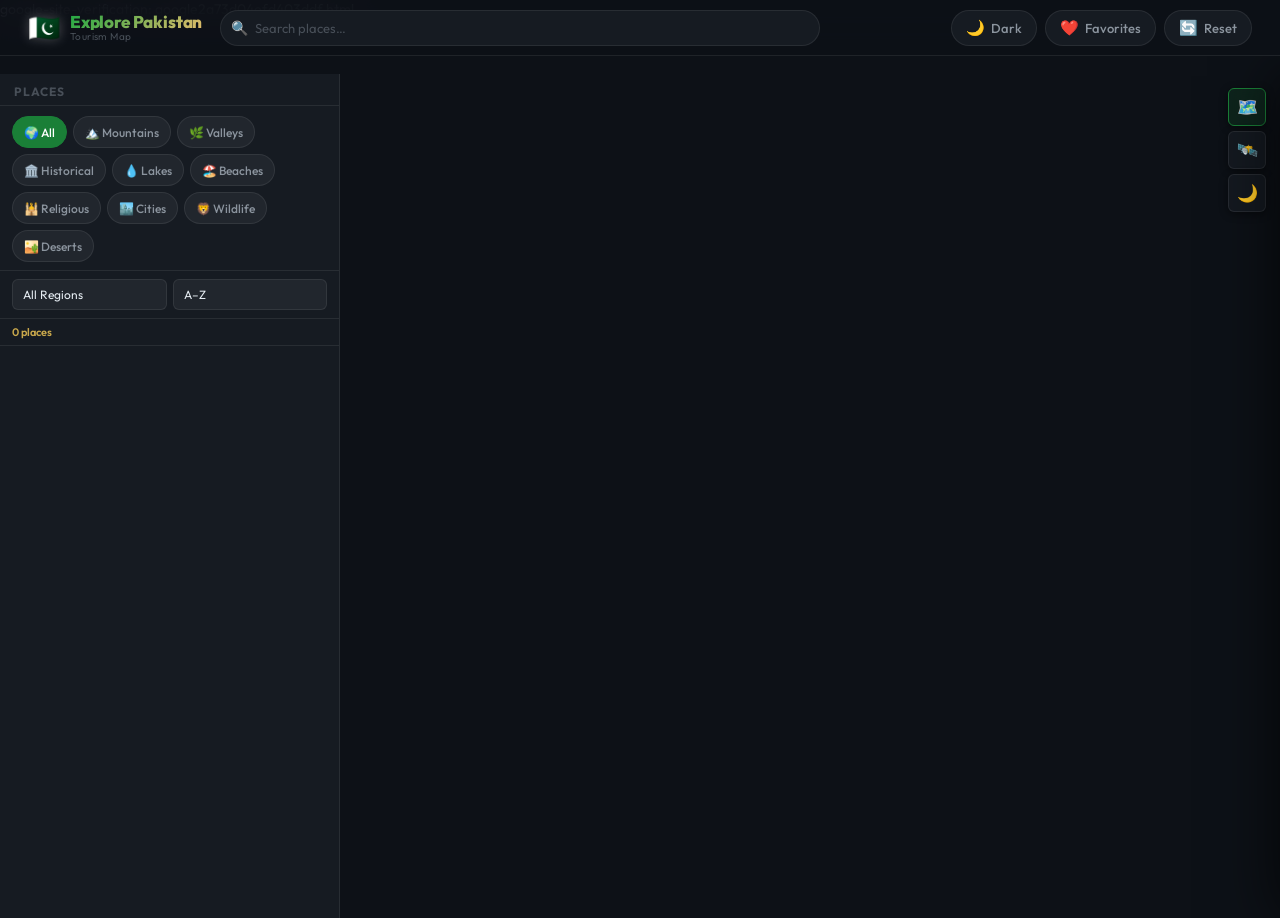
==== commit 83cb340d: "Update index.html" ====
--- a/index.html
+++ b/index.html
@@ -5,6 +5,7 @@
   <meta name="viewport" content="width=device-width, initial-scale=1.0, viewport-fit=cover">
   <meta name="description" content="Discover 500+ beautiful, historical and local places of Pakistan on an interactive map.">
   <meta name="theme-color" content="#0d1117">
+  google-site-verification: google2a73d04efd403ddf.html
   <title>Explore Pakistan — Interactive Tourism Map</title>
 
   <link rel="preconnect" href="https://fonts.googleapis.com">
@@ -190,4 +191,4 @@
   <script src="places.js"></script>
   <script src="script.js"></script>
 </body>
-</html>+</html>
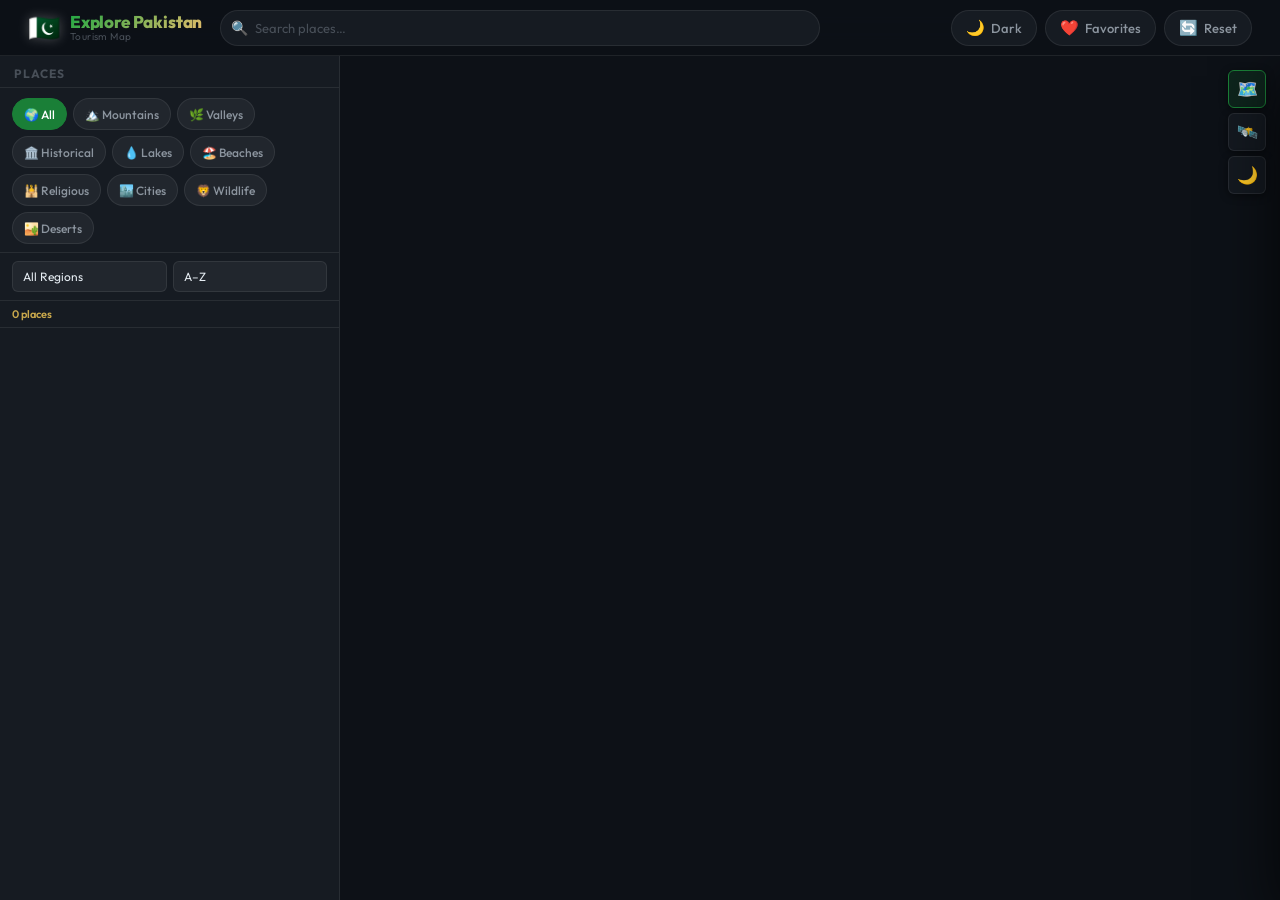
==== commit cb6c5b19: "Update index.html" ====
--- a/index.html
+++ b/index.html
@@ -5,7 +5,7 @@
   <meta name="viewport" content="width=device-width, initial-scale=1.0, viewport-fit=cover">
   <meta name="description" content="Discover 500+ beautiful, historical and local places of Pakistan on an interactive map.">
   <meta name="theme-color" content="#0d1117">
-  google-site-verification: google2a73d04efd403ddf.html
+  <meta name="google-site-verification" content="google2a73d04efd403ddf" />
   <title>Explore Pakistan — Interactive Tourism Map</title>
 
   <link rel="preconnect" href="https://fonts.googleapis.com">
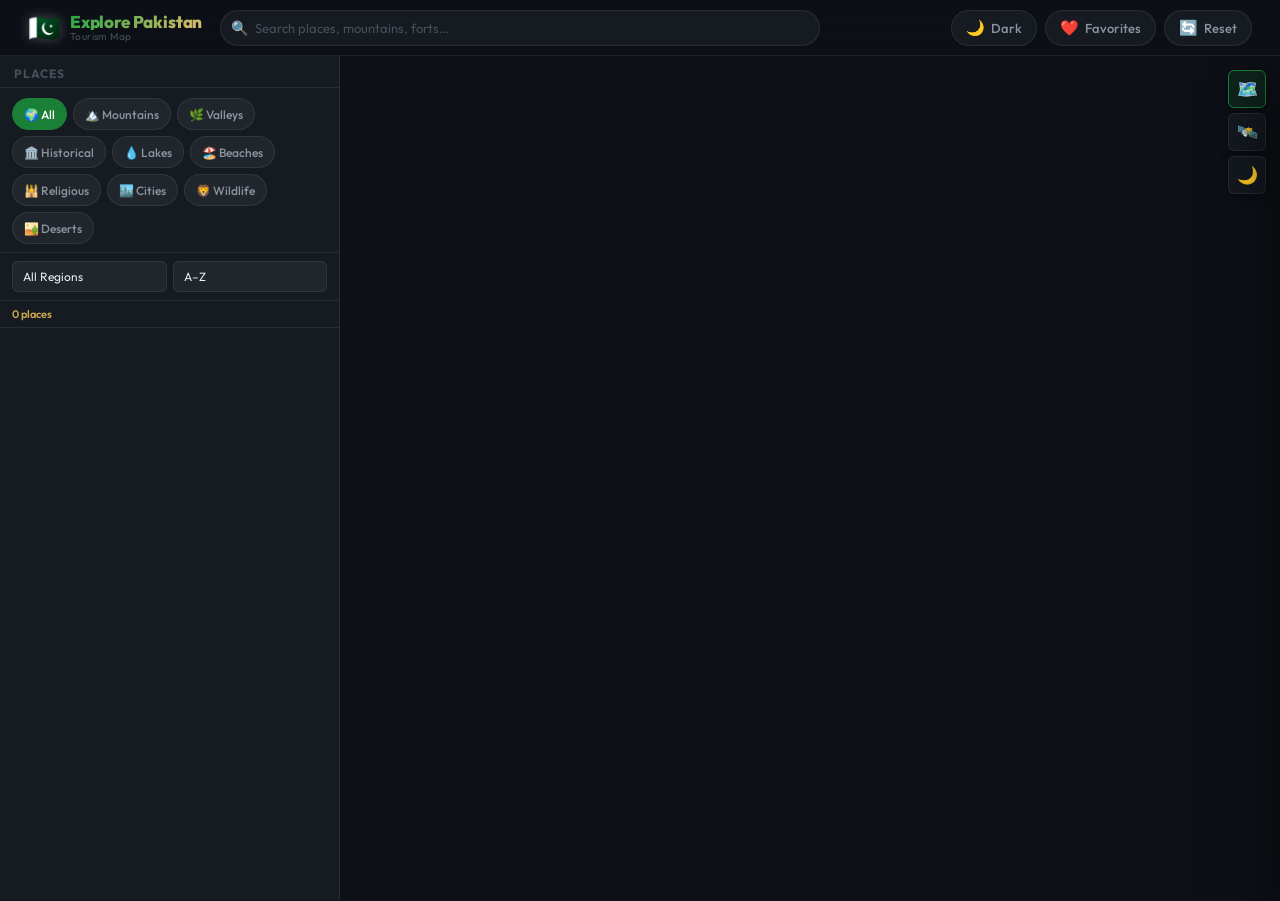
==== commit 90d8c339: "Add files via upload" ====
--- a/index.html
+++ b/index.html
@@ -3,13 +3,254 @@
 <head>
   <meta charset="UTF-8">
   <meta name="viewport" content="width=device-width, initial-scale=1.0, viewport-fit=cover">
-  <meta name="description" content="Discover 500+ beautiful, historical and local places of Pakistan on an interactive map.">
-  <meta name="theme-color" content="#0d1117">
-  <meta name="google-site-verification" content="google2a73d04efd403ddf" />
-  <title>Explore Pakistan — Interactive Tourism Map</title>
-
+
+  <!-- ═══════════════════════════════════════════
+       PRIMARY SEO
+  ═══════════════════════════════════════════ -->
+  <title>Explore Pakistan — Interactive Tourism Map | 500+ Places</title>
+  <meta name="description" content="Discover 500+ tourist, historical, and local places of Pakistan on an interactive map. Explore mountains, lakes, forts, valleyes, shrines, and hidden gems across Gilgit-Baltistan, KPK, Punjab, Sindh, Balochistan, and Azad Kashmir.">
+  <meta name="keywords" content="Pakistan tourism, Pakistan map, tourist places Pakistan, historical places Pakistan, Gilgit Baltistan, KPK tourism, Punjab tourism, Sindh tourism, Balochistan tourism, Azad Kashmir, Pakistan travel guide, K2, Hunza Valley, Badshahi Mosque, Mohenjo Daro, Lahore Fort, Pakistan mountains, Pakistan lakes, Pakistan beaches">
+  <meta name="author" content="Explore Pakistan Map">
+  <meta name="robots" content="index, follow, max-image-preview:large, max-snippet:-1, max-video-preview:-1">
+  <meta name="theme-color" content="#0d1117" media="(prefers-color-scheme: dark)">
+  <meta name="theme-color" content="#ffffff" media="(prefers-color-scheme: light)">
+  <link rel="canonical" href="https://explorepakistanmap.netlify.app/">
+
+  <!-- ═══════════════════════════════════════════
+       OPEN GRAPH (Facebook, WhatsApp, LinkedIn)
+  ═══════════════════════════════════════════ -->
+  <meta property="og:type" content="website">
+  <meta property="og:site_name" content="Explore Pakistan Map">
+  <meta property="og:title" content="Explore Pakistan — Interactive Tourism Map | 500+ Places">
+  <meta property="og:description" content="Discover 500+ tourist, historical, and local places of Pakistan — mountains, lakes, forts, valleys, shrines, and hidden gems — all on one interactive map with rich details and history.">
+  <meta property="og:url" content="https://explorepakistanmap.netlify.app/">
+  <meta property="og:image" content="https://explorepakistanmap.netlify.app/og-image.png">
+  <meta property="og:image:width" content="1200">
+  <meta property="og:image:height" content="630">
+  <meta property="og:image:alt" content="Explore Pakistan — Interactive Tourism Map showing mountains, lakes, and historical places">
+  <meta property="og:locale" content="en_US">
+
+  <!-- ═══════════════════════════════════════════
+       TWITTER / X CARD
+  ═══════════════════════════════════════════ -->
+  <meta name="twitter:card" content="summary_large_image">
+  <meta name="twitter:title" content="Explore Pakistan — Interactive Tourism Map | 500+ Places">
+  <meta name="twitter:description" content="Discover 500+ tourist, historical, and local places of Pakistan on one interactive map. Mountains, lakes, forts, valleys & more.">
+  <meta name="twitter:image" content="https://explorepakistanmap.netlify.app/og-image.png">
+  <meta name="twitter:image:alt" content="Explore Pakistan Interactive Tourism Map">
+
+  <!-- ═══════════════════════════════════════════
+       PWA / ICONS
+  ═══════════════════════════════════════════ -->
+  <link rel="manifest" href="/site.webmanifest">
+  <link rel="icon" type="image/png" href="/og-image.png">
+  <meta name="apple-mobile-web-app-capable" content="yes">
+  <meta name="apple-mobile-web-app-status-bar-style" content="black-translucent">
+  <meta name="apple-mobile-web-app-title" content="Explore Pakistan">
+
+  <!-- ═══════════════════════════════════════════
+       GEO / LOCATION TAGS
+  ═══════════════════════════════════════════ -->
+  <meta name="geo.region" content="PK">
+  <meta name="geo.placename" content="Pakistan">
+  <meta name="geo.position" content="30.3753;69.3451">
+  <meta name="ICBM" content="30.3753, 69.3451">
+
+  <!-- ═══════════════════════════════════════════
+       STRUCTURED DATA (JSON-LD)
+  ═══════════════════════════════════════════ -->
+  <script type="application/ld+json">
+  {
+    "@context": "https://schema.org",
+    "@graph": [
+      {
+        "@type": "WebSite",
+        "@id": "https://explorepakistanmap.netlify.app/#website",
+        "url": "https://explorepakistanmap.netlify.app/",
+        "name": "Explore Pakistan — Interactive Tourism Map",
+        "description": "Discover 500+ tourist, historical, and local places of Pakistan on an interactive map.",
+        "publisher": { "@id": "https://explorepakistanmap.netlify.app/#organization" },
+        "potentialAction": {
+          "@type": "SearchAction",
+          "target": {
+            "@type": "EntryPoint",
+            "urlTemplate": "https://explorepakistanmap.netlify.app/?q={search_term_string}"
+          },
+          "query-input": "required name=search_term_string"
+        },
+        "inLanguage": "en-US"
+      },
+      {
+        "@type": "Organization",
+        "@id": "https://explorepakistanmap.netlify.app/#organization",
+        "name": "Explore Pakistan Map",
+        "url": "https://explorepakistanmap.netlify.app/",
+        "logo": {
+          "@type": "ImageObject",
+          "url": "https://explorepakistanmap.netlify.app/og-image.png",
+          "width": 1200,
+          "height": 630
+        }
+      },
+      {
+        "@type": "WebApplication",
+        "@id": "https://explorepakistanmap.netlify.app/#app",
+        "name": "Explore Pakistan — Interactive Tourism Map",
+        "url": "https://explorepakistanmap.netlify.app/",
+        "description": "An interactive map application showcasing 500+ tourist, historical, and local places across Pakistan.",
+        "applicationCategory": "TravelApplication",
+        "operatingSystem": "All",
+        "browserRequirements": "Requires JavaScript",
+        "offers": {
+          "@type": "Offer",
+          "price": "0",
+          "priceCurrency": "USD"
+        },
+        "featureList": [
+          "Interactive map of Pakistan",
+          "500+ tourist places",
+          "Historical and cultural sites",
+          "Category and province filtering",
+          "Search functionality",
+          "Favorites system",
+          "Dark and light mode",
+          "Mobile friendly"
+        ]
+      },
+      {
+        "@type": "TouristDestination",
+        "@id": "https://explorepakistanmap.netlify.app/#destination",
+        "name": "Pakistan",
+        "description": "Pakistan is home to 5 of the world's 14 eight-thousanders, ancient Indus Valley civilizations, Mughal architecture, and diverse natural landscapes from the Karakoram Range to the Arabian Sea.",
+        "url": "https://explorepakistanmap.netlify.app/",
+        "image": "https://explorepakistanmap.netlify.app/og-image.png",
+        "touristType": [
+          { "@type": "Audience", "audienceType": "Adventure Travelers" },
+          { "@type": "Audience", "audienceType": "History Enthusiasts" },
+          { "@type": "Audience", "audienceType": "Nature Lovers" },
+          { "@type": "Audience", "audienceType": "Cultural Tourists" }
+        ],
+        "geo": {
+          "@type": "GeoCoordinates",
+          "latitude": "30.3753",
+          "longitude": "69.3451"
+        }
+      },
+      {
+        "@type": "ItemList",
+        "name": "Top Tourist Places in Pakistan",
+        "description": "A curated list of the highest-rated tourist destinations in Pakistan",
+        "url": "https://explorepakistanmap.netlify.app/",
+        "numberOfItems": 500,
+        "itemListElement": [
+          {
+            "@type": "ListItem", "position": 1,
+            "item": {
+              "@type": "TouristAttraction",
+              "name": "K2 Base Camp",
+              "description": "The base camp of K2, the world's second-highest mountain at 8,611m, located in Gilgit-Baltistan.",
+              "geo": { "@type": "GeoCoordinates", "latitude": "35.8818", "longitude": "76.5142" },
+              "url": "https://explorepakistanmap.netlify.app/?q=K2+Base+Camp",
+              "touristType": { "@type": "Audience", "audienceType": "Adventure Travelers" }
+            }
+          },
+          {
+            "@type": "ListItem", "position": 2,
+            "item": {
+              "@type": "TouristAttraction",
+              "name": "Badshahi Mosque",
+              "description": "One of the largest mosques in the world, built by Mughal Emperor Aurangzeb in 1673 in Lahore, Punjab.",
+              "geo": { "@type": "GeoCoordinates", "latitude": "31.5885", "longitude": "74.3102" },
+              "url": "https://explorepakistanmap.netlify.app/?q=Badshahi+Mosque",
+              "touristType": { "@type": "Audience", "audienceType": "Cultural Tourists" }
+            }
+          },
+          {
+            "@type": "ListItem", "position": 3,
+            "item": {
+              "@type": "TouristAttraction",
+              "name": "Hunza Valley",
+              "description": "A breathtaking mountain valley in Gilgit-Baltistan, surrounded by Rakaposhi, Ultar Sar, and Lady Finger peaks.",
+              "geo": { "@type": "GeoCoordinates", "latitude": "36.3167", "longitude": "74.6500" },
+              "url": "https://explorepakistanmap.netlify.app/?q=Hunza+Valley",
+              "touristType": { "@type": "Audience", "audienceType": "Nature Lovers" }
+            }
+          },
+          {
+            "@type": "ListItem", "position": 4,
+            "item": {
+              "@type": "TouristAttraction",
+              "name": "Mohenjo-daro",
+              "description": "A UNESCO World Heritage Site and one of the largest settlements of the ancient Indus Valley Civilisation, dating to 2500 BCE.",
+              "geo": { "@type": "GeoCoordinates", "latitude": "27.3244", "longitude": "68.1375" },
+              "url": "https://explorepakistanmap.netlify.app/?q=Mohenjo-daro",
+              "touristType": { "@type": "Audience", "audienceType": "History Enthusiasts" }
+            }
+          },
+          {
+            "@type": "ListItem", "position": 5,
+            "item": {
+              "@type": "TouristAttraction",
+              "name": "Lahore Fort",
+              "description": "A UNESCO World Heritage Site and magnificent Mughal fortification in the heart of Lahore, spanning over 40 years of Mughal rule.",
+              "geo": { "@type": "GeoCoordinates", "latitude": "31.5882", "longitude": "74.3085" },
+              "url": "https://explorepakistanmap.netlify.app/?q=Lahore+Fort",
+              "touristType": { "@type": "Audience", "audienceType": "History Enthusiasts" }
+            }
+          }
+        ]
+      },
+      {
+        "@type": "FAQPage",
+        "mainEntity": [
+          {
+            "@type": "Question",
+            "name": "How many tourist places are on the Pakistan map?",
+            "acceptedAnswer": {
+              "@type": "Answer",
+              "text": "The Explore Pakistan interactive map features 500+ tourist, historical, and local places across all provinces including Gilgit-Baltistan, KPK, Punjab, Sindh, Balochistan, and Azad Kashmir."
+            }
+          },
+          {
+            "@type": "Question",
+            "name": "What categories of places are shown on the Pakistan tourism map?",
+            "acceptedAnswer": {
+              "@type": "Answer",
+              "text": "The map includes mountains, valleys, lakes, historical sites, beaches, religious places, cities, wildlife sanctuaries, and deserts of Pakistan."
+            }
+          },
+          {
+            "@type": "Question",
+            "name": "What is the best time to visit Pakistan?",
+            "acceptedAnswer": {
+              "@type": "Answer",
+              "text": "The best time varies by region. Northern areas (Gilgit-Baltistan, KPK) are best visited from April to October. Punjab and Sindh plains are pleasant from October to March. Balochistan's coastal areas are ideal year-round."
+            }
+          },
+          {
+            "@type": "Question",
+            "name": "Is the Pakistan tourism map free to use?",
+            "acceptedAnswer": {
+              "@type": "Answer",
+              "text": "Yes, Explore Pakistan Map is completely free to use. You can search, filter, save favorites, and explore all 500+ places at no cost."
+            }
+          }
+        ]
+      }
+    ]
+  }
+  </script>
+
+  <!-- ═══════════════════════════════════════════
+       PERFORMANCE
+  ═══════════════════════════════════════════ -->
   <link rel="preconnect" href="https://fonts.googleapis.com">
   <link rel="preconnect" href="https://fonts.gstatic.com" crossorigin>
+  <link rel="preconnect" href="https://unpkg.com">
+  <link rel="preconnect" href="https://tile.openstreetmap.org">
+  <link rel="dns-prefetch" href="https://server.arcgisonline.com">
+  <link rel="dns-prefetch" href="https://basemaps.cartocdn.com">
+
   <link href="https://fonts.googleapis.com/css2?family=Outfit:wght@400;500;600;700;800&display=swap" rel="stylesheet">
 
   <link rel="stylesheet" href="https://unpkg.com/leaflet@1.9.4/dist/leaflet.css"/>
@@ -20,11 +261,11 @@
 <body>
 
   <!-- HEADER -->
-  <header id="main-header">
+  <header id="main-header" role="banner">
     <div class="header-left">
       <button id="btn-menu" class="icon-btn mobile-only" aria-label="Open sidebar">☰</button>
       <div class="logo">
-        <span class="logo-icon">🇵🇰</span>
+        <span class="logo-icon" aria-hidden="true">🇵🇰</span>
         <div class="logo-text">
           <span class="logo-title">Explore Pakistan</span>
           <span class="logo-sub">Tourism Map</span>
@@ -33,25 +274,25 @@
     </div>
 
     <div class="header-center">
-      <div class="search-wrapper">
-        <span class="search-icon">🔍</span>
-        <input type="search" id="search" placeholder="Search places…" autocomplete="off" aria-label="Search places">
-        <div id="search-suggestions" class="search-suggestions hidden"></div>
-        <button id="clear-search" class="clear-btn hidden" aria-label="Clear">✕</button>
+      <div class="search-wrapper" role="search">
+        <span class="search-icon" aria-hidden="true">🔍</span>
+        <input type="search" id="search" placeholder="Search places, mountains, forts…" autocomplete="off" aria-label="Search places in Pakistan" aria-haspopup="listbox" aria-autocomplete="list">
+        <div id="search-suggestions" class="search-suggestions hidden" role="listbox" aria-label="Search suggestions"></div>
+        <button id="clear-search" class="clear-btn hidden" aria-label="Clear search">✕</button>
       </div>
     </div>
 
     <div class="header-right">
-      <button id="btn-theme" class="icon-btn" title="Toggle theme" aria-label="Toggle light/dark mode">
-        <span id="theme-icon">🌙</span>
+      <button id="btn-theme" class="icon-btn" title="Toggle light/dark mode" aria-label="Toggle light/dark mode">
+        <span id="theme-icon" aria-hidden="true">🌙</span>
         <span class="btn-label" id="theme-label">Dark</span>
       </button>
-      <button id="btn-favorites" class="icon-btn" title="Favorites" aria-label="Toggle favorites">
-        <span>❤️</span>
+      <button id="btn-favorites" class="icon-btn" title="My saved places" aria-label="Toggle favorites filter">
+        <span aria-hidden="true">❤️</span>
         <span class="btn-label">Favorites</span>
       </button>
-      <button id="btn-reset" class="icon-btn desktop-only" title="Reset view" aria-label="Reset map">
-        <span>🔄</span>
+      <button id="btn-reset" class="icon-btn desktop-only" title="Reset to Pakistan view" aria-label="Reset map view">
+        <span aria-hidden="true">🔄</span>
         <span class="btn-label">Reset</span>
       </button>
     </div>
@@ -64,31 +305,31 @@
   <div class="app-container">
 
     <!-- SIDEBAR -->
-    <aside id="sidebar">
+    <aside id="sidebar" role="complementary" aria-label="Places browser">
       <div class="sidebar-header">
         <span class="sidebar-title">Places</span>
         <button id="btn-sidebar-close" class="icon-btn mobile-only" aria-label="Close sidebar">✕</button>
       </div>
 
       <!-- Category chips -->
-      <div class="filter-chips-wrap">
+      <div class="filter-chips-wrap" role="navigation" aria-label="Filter by category">
         <div class="filter-chips" id="filter-chips">
-          <button class="chip active" data-cat="all">🌍 All</button>
-          <button class="chip" data-cat="mountain">🏔️ Mountains</button>
-          <button class="chip" data-cat="valley">🌿 Valleys</button>
-          <button class="chip" data-cat="historical">🏛️ Historical</button>
-          <button class="chip" data-cat="lake">💧 Lakes</button>
-          <button class="chip" data-cat="beach">🏖️ Beaches</button>
-          <button class="chip" data-cat="religious">🕌 Religious</button>
-          <button class="chip" data-cat="city">🏙️ Cities</button>
-          <button class="chip" data-cat="wildlife">🦁 Wildlife</button>
-          <button class="chip" data-cat="desert">🏜️ Deserts</button>
+          <button class="chip active" data-cat="all" aria-pressed="true">🌍 All</button>
+          <button class="chip" data-cat="mountain" aria-pressed="false">🏔️ Mountains</button>
+          <button class="chip" data-cat="valley" aria-pressed="false">🌿 Valleys</button>
+          <button class="chip" data-cat="historical" aria-pressed="false">🏛️ Historical</button>
+          <button class="chip" data-cat="lake" aria-pressed="false">💧 Lakes</button>
+          <button class="chip" data-cat="beach" aria-pressed="false">🏖️ Beaches</button>
+          <button class="chip" data-cat="religious" aria-pressed="false">🕌 Religious</button>
+          <button class="chip" data-cat="city" aria-pressed="false">🏙️ Cities</button>
+          <button class="chip" data-cat="wildlife" aria-pressed="false">🦁 Wildlife</button>
+          <button class="chip" data-cat="desert" aria-pressed="false">🏜️ Deserts</button>
         </div>
       </div>
 
-      <!-- Province + Sort (inline) -->
+      <!-- Province + Sort -->
       <div class="filter-row">
-        <select id="province-select" aria-label="Filter by province">
+        <select id="province-select" aria-label="Filter by province or region">
           <option value="all">All Regions</option>
           <option value="Gilgit-Baltistan">Gilgit-Baltistan</option>
           <option value="KPK">KPK</option>
@@ -98,7 +339,7 @@
           <option value="AJK">Azad Kashmir</option>
           <option value="Islamabad">Islamabad</option>
         </select>
-        <select id="sort-select" aria-label="Sort">
+        <select id="sort-select" aria-label="Sort places">
           <option value="name">A–Z</option>
           <option value="rating">Top Rated</option>
           <option value="province">Region</option>
@@ -106,89 +347,117 @@
       </div>
 
       <!-- Stats -->
-      <div class="stats-bar">
+      <div class="stats-bar" aria-live="polite" aria-label="Filter results">
         <span id="places-count">0 places</span>
         <span id="filter-label-text" class="stats-label"></span>
       </div>
 
       <!-- List -->
-      <ul id="places-list" role="list"></ul>
+      <ul id="places-list" role="list" aria-label="Pakistan places list"></ul>
     </aside>
 
     <!-- MAP -->
-    <div id="map-container">
-      <div id="map" aria-label="Pakistan interactive map"></div>
+    <main id="map-container">
+      <div id="map" role="application" aria-label="Interactive map of Pakistan showing tourist and historical places" tabindex="0"></div>
 
       <!-- Layer switcher -->
-      <div class="map-controls">
-        <button class="layer-btn active" data-layer="standard" title="Standard">🗺️</button>
-        <button class="layer-btn" data-layer="satellite" title="Satellite">🛰️</button>
-        <button class="layer-btn" data-layer="dark" title="Dark">🌙</button>
-      </div>
-
-      <!-- Mobile FAB to open sidebar -->
-      <button id="btn-fab" class="fab mobile-only" aria-label="Browse places">☰ Browse</button>
-    </div>
+      <div class="map-controls" role="group" aria-label="Map layer controls">
+        <button class="layer-btn active" data-layer="standard" title="Standard map" aria-label="Standard map layer" aria-pressed="true">🗺️</button>
+        <button class="layer-btn" data-layer="satellite" title="Satellite view" aria-label="Satellite map layer" aria-pressed="false">🛰️</button>
+        <button class="layer-btn" data-layer="dark" title="Dark map" aria-label="Dark map layer" aria-pressed="false">🌙</button>
+      </div>
+
+      <!-- Mobile FAB -->
+      <button id="btn-fab" class="fab mobile-only" aria-label="Browse places in Pakistan">☰ Browse Places</button>
+    </main>
   </div>
 
   <!-- INFO PANEL -->
-  <div id="info-panel" class="info-panel" role="dialog" aria-label="Place details" aria-hidden="true">
-    <!-- Drag handle (mobile) -->
-    <div class="panel-handle"></div>
-    <button id="close-panel" class="close-panel-btn" aria-label="Close">✕</button>
+  <div id="info-panel" class="info-panel" role="dialog" aria-modal="true" aria-label="Place details" aria-hidden="true">
+    <div class="panel-handle" aria-hidden="true"></div>
+    <button id="close-panel" class="close-panel-btn" aria-label="Close place details">✕</button>
 
     <div class="panel-hero">
-      <img id="panel-image" src="" alt="" loading="lazy">
+      <img id="panel-image" src="" alt="" loading="lazy" width="400" height="200">
       <div class="panel-hero-overlay">
         <div class="panel-badges">
           <span id="panel-category-badge" class="category-badge"></span>
           <span id="panel-province-badge" class="province-badge"></span>
         </div>
-        <h2 id="panel-title"></h2>
-        <div id="panel-rating" class="panel-rating"></div>
+        <h1 id="panel-title"></h1>
+        <div id="panel-rating" class="panel-rating" aria-label="Rating"></div>
       </div>
     </div>
 
     <div class="panel-body">
-      <!-- Quick info -->
       <div class="panel-quickinfo">
-        <div class="qi-item"><span>📅</span><div><div class="qi-label">Best Time</div><div id="panel-besttime" class="qi-value"></div></div></div>
-        <div class="qi-item"><span>📍</span><div><div class="qi-label">Region</div><div id="panel-province" class="qi-value"></div></div></div>
-      </div>
-
-      <!-- Description -->
-      <div class="panel-section">
-        <div class="section-label">About</div>
+        <div class="qi-item">
+          <span aria-hidden="true">📅</span>
+          <div>
+            <div class="qi-label">Best Time to Visit</div>
+            <div id="panel-besttime" class="qi-value"></div>
+          </div>
+        </div>
+        <div class="qi-item">
+          <span aria-hidden="true">📍</span>
+          <div>
+            <div class="qi-label">Province / Region</div>
+            <div id="panel-province" class="qi-value"></div>
+          </div>
+        </div>
+      </div>
+
+      <section class="panel-section" aria-labelledby="about-label">
+        <div class="section-label" id="about-label">About</div>
         <p id="panel-description"></p>
-      </div>
-
-      <!-- History -->
-      <div class="panel-section">
-        <div class="section-label">History</div>
+      </section>
+
+      <section class="panel-section" aria-labelledby="history-label">
+        <div class="section-label" id="history-label">History</div>
         <p id="panel-history"></p>
-      </div>
-
-      <!-- Actions -->
+      </section>
+
       <div class="panel-actions">
-        <button id="btn-favorite-place" class="action-btn fav-btn">
-          <span class="fav-icon">🤍</span><span class="fav-label">Save</span>
+        <button id="btn-favorite-place" class="action-btn fav-btn" aria-label="Save to favorites">
+          <span class="fav-icon" aria-hidden="true">🤍</span>
+          <span class="fav-label">Save</span>
         </button>
-        <button id="btn-directions" class="action-btn dir-btn">
-          <span>🧭</span><span>Maps</span>
+        <button id="btn-directions" class="action-btn dir-btn" aria-label="Open in Google Maps">
+          <span aria-hidden="true">🧭</span>
+          <span>Maps</span>
         </button>
-        <button id="btn-share" class="action-btn share-btn">
-          <span>🔗</span><span>Share</span>
+        <button id="btn-share" class="action-btn share-btn" aria-label="Share this place">
+          <span aria-hidden="true">🔗</span>
+          <span>Share</span>
         </button>
       </div>
     </div>
   </div>
 
   <!-- Toast -->
-  <div id="toast" class="toast hidden" role="alert" aria-live="polite"></div>
+  <div id="toast" class="toast hidden" role="status" aria-live="polite"></div>
+
+  <!-- Hidden SEO content block (crawlable, not visually shown) -->
+  <section id="seo-content" aria-hidden="true" style="position:absolute;width:1px;height:1px;overflow:hidden;clip:rect(0,0,0,0);white-space:nowrap;border:0;">
+    <h2>Explore Pakistan — Interactive Tourism Map</h2>
+    <p>Pakistan is a country of extraordinary diversity, home to some of the world's most spectacular landscapes and richest history. From the towering peaks of the Karakoram and Himalaya ranges in Gilgit-Baltistan to the ancient ruins of Mohenjo-daro in Sindh, from the lush green valleys of Khyber Pakhtunkhwa to the golden beaches of Balochistan, Pakistan offers countless experiences for every type of traveller.</p>
+    <h3>Tourist Places in Gilgit-Baltistan</h3>
+    <p>Gilgit-Baltistan is the adventure capital of Pakistan, featuring K2 Base Camp, Hunza Valley, Attabad Lake, Skardu, Shigar Fort, Deosai National Park, Rakaposhi Base Camp, and many more breathtaking destinations.</p>
+    <h3>Historical Places in Punjab</h3>
+    <p>Punjab is home to magnificent Mughal heritage including Lahore Fort, Badshahi Mosque, Shalimar Gardens (UNESCO World Heritage Sites), Rohtas Fort, Taxila archaeological sites, and Anarkali Bazaar.</p>
+    <h3>Tourist Spots in Khyber Pakhtunkhwa</h3>
+    <p>KPK features stunning valleys like Swat Valley, Naran, Kaghan, Malam Jabba, Chitral, and Tirich Mir, along with ancient Buddhist sites at Takht-i-Bahi.</p>
+    <h3>Places to Visit in Sindh</h3>
+    <p>Sindh is host to the ancient Indus Valley Civilization sites of Mohenjo-daro, the historic Makli Necropolis, Karachi beaches, Keenjhar Lake, and the spiritual Sehwan Sharif shrine.</p>
+    <h3>Tourism in Balochistan</h3>
+    <p>Balochistan offers pristine beaches along the Makran Coastal Highway, Ziarat Residency, Quetta, Hingol National Park, Princess of Hope, and the ancient city of Sibi.</p>
+    <h3>Azad Kashmir Tourism</h3>
+    <p>Azad Kashmir features Neelum Valley, Muzaffarabad, Rawalakot, Banjosa Lake, Shounter Lake, Sharda ruins, and the scenic Leepa Valley.</p>
+  </section>
 
   <script src="https://unpkg.com/leaflet@1.9.4/dist/leaflet.js"></script>
   <script src="https://unpkg.com/leaflet.markercluster@1.5.3/dist/leaflet.markercluster.js"></script>
   <script src="places.js"></script>
   <script src="script.js"></script>
 </body>
-</html>
+</html>
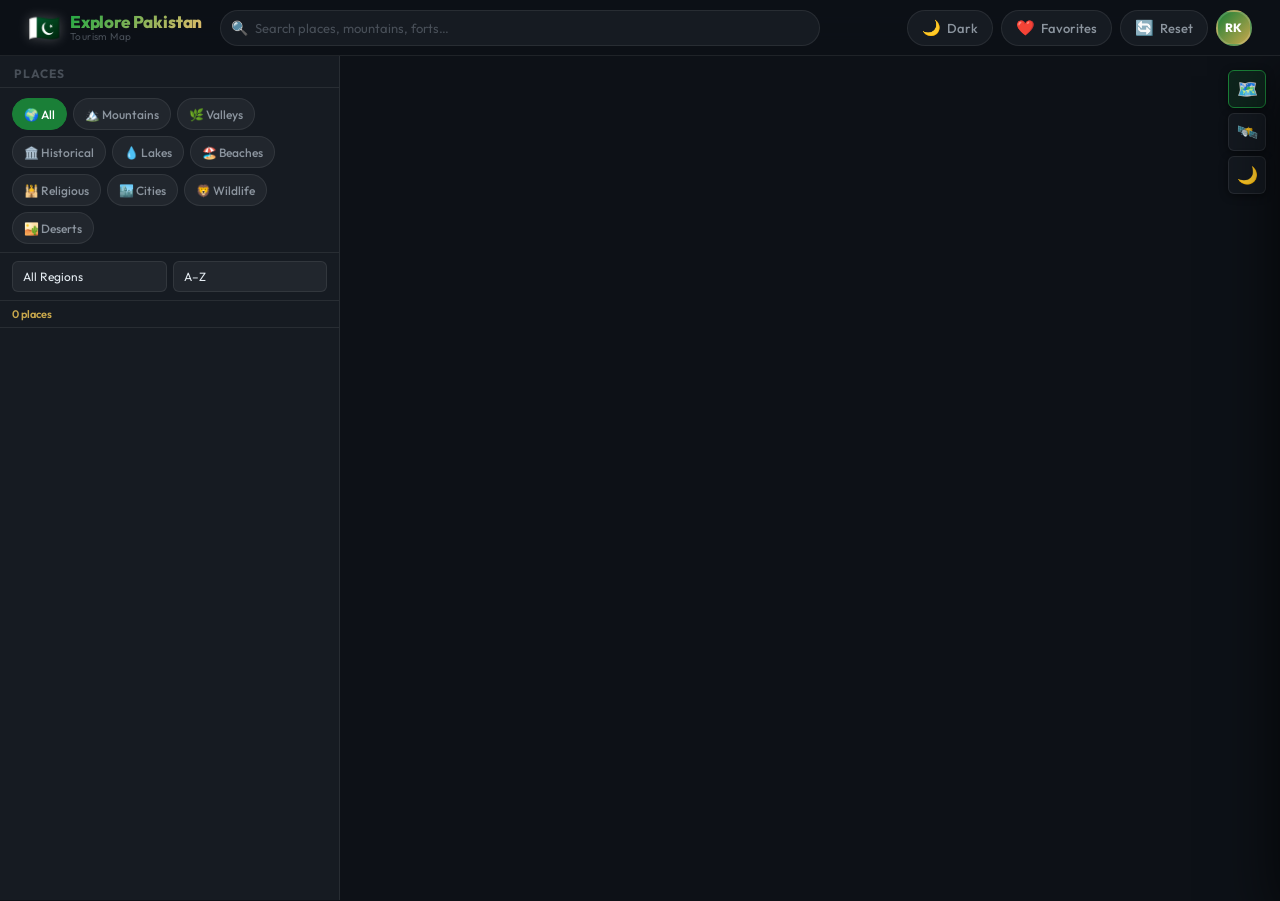
==== commit 83019be7: "Add files via upload" ====
--- a/index.html
+++ b/index.html
@@ -295,6 +295,9 @@
         <span aria-hidden="true">🔄</span>
         <span class="btn-label">Reset</span>
       </button>
+      <button id="btn-developer" class="dev-avatar-btn" title="About the Developer" aria-label="About the developer">
+        <span class="dev-avatar-initials">RK</span>
+      </button>
     </div>
   </header>
 
@@ -455,6 +458,54 @@
     <p>Azad Kashmir features Neelum Valley, Muzaffarabad, Rawalakot, Banjosa Lake, Shounter Lake, Sharda ruins, and the scenic Leepa Valley.</p>
   </section>
 
+  <!-- ═══════════════════════ DEVELOPER CARD MODAL ═══════════════════════ -->
+  <div id="dev-overlay" class="dev-overlay" role="presentation"></div>
+
+  <div id="dev-modal" class="dev-modal" role="dialog" aria-modal="true" aria-label="About the developer" aria-hidden="true">
+    <button id="dev-close" class="dev-close" aria-label="Close developer info">✕</button>
+
+    <!-- Glow ring avatar -->
+    <div class="dev-avatar">
+      <div class="dev-avatar-ring"></div>
+      <span class="dev-avatar-text">RK</span>
+    </div>
+
+    <div class="dev-intro">
+      <h2 class="dev-name">Rayyan Khan</h2>
+      <p class="dev-title">BS Computer Science Student</p>
+    </div>
+
+    <!-- Skill chips -->
+    <div class="dev-skills">
+      <span class="dev-chip">🤖 AI</span>
+      <span class="dev-chip">🧠 Machine Learning</span>
+      <span class="dev-chip">💬 NLP</span>
+      <span class="dev-chip">🌐 Web Dev</span>
+    </div>
+
+    <p class="dev-tagline">Building this interactive map to showcase Pakistan's beauty — one marker at a time. 🇵🇰</p>
+
+    <!-- Social links -->
+    <div class="dev-socials">
+      <a href="https://www.linkedin.com/in/rayyanstein" target="_blank" rel="noopener noreferrer" class="dev-social-btn linkedin" aria-label="LinkedIn profile">
+        <svg width="18" height="18" viewBox="0 0 24 24" fill="currentColor" aria-hidden="true"><path d="M16 8a6 6 0 0 1 6 6v7h-4v-7a2 2 0 0 0-2-2 2 2 0 0 0-2 2v7h-4v-7a6 6 0 0 1 6-6zM2 9h4v12H2z"/><circle cx="4" cy="4" r="2"/></svg>
+        LinkedIn
+      </a>
+      <a href="https://github.com/rayyan4t4" target="_blank" rel="noopener noreferrer" class="dev-social-btn github" aria-label="GitHub profile">
+        <svg width="18" height="18" viewBox="0 0 24 24" fill="currentColor" aria-hidden="true"><path d="M12 2C6.477 2 2 6.484 2 12.017c0 4.425 2.865 8.18 6.839 9.504.5.092.682-.217.682-.483 0-.237-.008-.868-.013-1.703-2.782.605-3.369-1.343-3.369-1.343-.454-1.158-1.11-1.466-1.11-1.466-.908-.62.069-.608.069-.608 1.003.07 1.531 1.032 1.531 1.032.892 1.53 2.341 1.088 2.91.832.092-.647.35-1.088.636-1.338-2.22-.253-4.555-1.113-4.555-4.951 0-1.093.39-1.988 1.029-2.688-.103-.253-.446-1.272.098-2.65 0 0 .84-.27 2.75 1.026A9.564 9.564 0 0 1 12 6.844a9.59 9.59 0 0 1 2.504.337c1.909-1.296 2.747-1.027 2.747-1.027.546 1.379.202 2.398.1 2.651.64.7 1.028 1.595 1.028 2.688 0 3.848-2.339 4.695-4.566 4.943.359.309.678.92.678 1.855 0 1.338-.012 2.419-.012 2.747 0 .268.18.58.688.482A10.019 10.019 0 0 0 22 12.017C22 6.484 17.522 2 12 2z"/></svg>
+        GitHub
+      </a>
+      <a href="https://www.instagram.com/rayyanstein" target="_blank" rel="noopener noreferrer" class="dev-social-btn instagram" aria-label="Instagram profile">
+        <svg width="18" height="18" viewBox="0 0 24 24" fill="currentColor" aria-hidden="true"><rect x="2" y="2" width="20" height="20" rx="5" ry="5"/><path fill="var(--bg-base,#0d1117)" d="M16 11.37A4 4 0 1 1 12.63 8 4 4 0 0 1 16 11.37z"/><line x1="17.5" y1="6.5" x2="17.51" y2="6.5" stroke="var(--bg-base,#0d1117)" stroke-width="2" stroke-linecap="round"/></svg>
+        Instagram
+      </a>
+    </div>
+
+    <div class="dev-footer">
+      Built with ❤️ using Leaflet.js &amp; Vanilla JS
+    </div>
+  </div>
+
   <script src="https://unpkg.com/leaflet@1.9.4/dist/leaflet.js"></script>
   <script src="https://unpkg.com/leaflet.markercluster@1.5.3/dist/leaflet.markercluster.js"></script>
   <script src="places.js"></script>
--- a/style.css
+++ b/style.css
@@ -721,4 +721,202 @@
   .fab  { bottom: calc(28px + env(safe-area-inset-bottom)); }
   .toast{ bottom: calc(24px + env(safe-area-inset-bottom)); }
   .info-panel { padding-bottom: env(safe-area-inset-bottom); }
-}+}
+
+/* ============================================================
+   DEVELOPER AVATAR BUTTON (header)
+   ============================================================ */
+.dev-avatar-btn {
+  width: 36px; height: 36px;
+  border-radius: 50%;
+  background: linear-gradient(135deg, var(--green), var(--gold));
+  border: 2px solid rgba(255,255,255,.15);
+  color: white;
+  font-family: inherit; font-size: 12px; font-weight: 800;
+  cursor: pointer;
+  display: flex; align-items: center; justify-content: center;
+  flex-shrink: 0;
+  letter-spacing: .03em;
+  box-shadow: 0 0 0 0 rgba(26,127,55,.5);
+  transition: transform var(--t), box-shadow var(--t);
+  -webkit-tap-highlight-color: transparent;
+  position: relative;
+}
+.dev-avatar-btn:hover {
+  transform: scale(1.08);
+  box-shadow: 0 0 0 4px rgba(26,127,55,.3);
+}
+.dev-avatar-initials { line-height: 1; }
+
+/* ============================================================
+   DEVELOPER MODAL OVERLAY
+   ============================================================ */
+.dev-overlay {
+  position: fixed; inset: 0;
+  background: rgba(0,0,0,.65);
+  z-index: 1500;
+  display: none;
+  backdrop-filter: blur(4px);
+  -webkit-backdrop-filter: blur(4px);
+}
+.dev-overlay.open { display: block; }
+
+/* ============================================================
+   DEVELOPER MODAL CARD
+   ============================================================ */
+.dev-modal {
+  position: fixed;
+  top: 50%; left: 50%;
+  transform: translate(-50%, -50%) scale(.92);
+  width: min(380px, calc(100vw - 32px));
+  background: var(--bg-surface);
+  border: 1px solid var(--border-hover);
+  border-radius: 24px;
+  z-index: 1600;
+  padding: 36px 28px 24px;
+  display: flex; flex-direction: column; align-items: center;
+  gap: 16px;
+  box-shadow: 0 24px 80px rgba(0,0,0,.7), 0 0 0 1px rgba(255,255,255,.05);
+  opacity: 0; pointer-events: none;
+  transition: transform .32s cubic-bezier(.34,1.56,.64,1), opacity .24s ease;
+}
+.dev-modal.open {
+  opacity: 1; pointer-events: auto;
+  transform: translate(-50%, -50%) scale(1);
+}
+
+/* Close button */
+.dev-close {
+  position: absolute; top: 14px; right: 14px;
+  width: 30px; height: 30px;
+  background: var(--bg-card); border: 1px solid var(--border);
+  border-radius: 50%;
+  color: var(--text-secondary); font-size: 13px;
+  cursor: pointer; display: flex; align-items: center; justify-content: center;
+  transition: background-color var(--t), color var(--t);
+}
+.dev-close:hover { background: var(--red); color: white; border-color: var(--red); }
+
+/* Avatar with animated glow ring */
+.dev-avatar {
+  position: relative;
+  width: 86px; height: 86px;
+  display: flex; align-items: center; justify-content: center;
+}
+.dev-avatar-ring {
+  position: absolute; inset: -4px;
+  border-radius: 50%;
+  background: conic-gradient(from 0deg, var(--green), var(--gold-light), var(--green));
+  animation: spin-ring 3s linear infinite;
+  padding: 3px;
+}
+.dev-avatar-ring::before {
+  content: '';
+  display: block; width: 100%; height: 100%;
+  background: var(--bg-surface);
+  border-radius: 50%;
+}
+@keyframes spin-ring {
+  to { transform: rotate(360deg); }
+}
+.dev-avatar-text {
+  position: absolute; inset: 0;
+  display: flex; align-items: center; justify-content: center;
+  background: linear-gradient(135deg, #1a4a25, #2d7a3a);
+  border-radius: 50%;
+  font-size: 24px; font-weight: 800; color: white;
+  letter-spacing: .02em;
+  z-index: 1;
+}
+
+/* Name + title */
+.dev-intro { text-align: center; }
+.dev-name {
+  font-size: 22px; font-weight: 800;
+  background: linear-gradient(135deg, var(--green-light), var(--gold-light));
+  -webkit-background-clip: text; -webkit-text-fill-color: transparent;
+  background-clip: text;
+  margin: 0;
+}
+.dev-title {
+  font-size: 13px; color: var(--text-secondary);
+  margin: 4px 0 0;
+}
+
+/* Skill chips */
+.dev-skills {
+  display: flex; flex-wrap: wrap;
+  gap: 7px; justify-content: center;
+}
+.dev-chip {
+  padding: 4px 12px;
+  background: rgba(26,127,55,.15);
+  border: 1px solid rgba(26,127,55,.3);
+  border-radius: 50px;
+  font-size: 11.5px; font-weight: 600;
+  color: var(--green-light);
+  letter-spacing: .02em;
+}
+
+/* Tagline */
+.dev-tagline {
+  font-size: 12.5px; color: var(--text-secondary);
+  text-align: center; line-height: 1.6;
+  margin: 0;
+  font-style: italic;
+}
+
+/* Social buttons */
+.dev-socials {
+  display: flex; gap: 9px;
+  flex-wrap: wrap; justify-content: center;
+  width: 100%;
+}
+.dev-social-btn {
+  display: flex; align-items: center; gap: 7px;
+  padding: 9px 16px;
+  border-radius: var(--r-md);
+  text-decoration: none;
+  font-size: 13px; font-weight: 600; font-family: inherit;
+  border: 1px solid;
+  transition: transform var(--t), box-shadow var(--t), background-color var(--t);
+  flex: 1; min-width: 100px; justify-content: center;
+  -webkit-tap-highlight-color: transparent;
+}
+.dev-social-btn:hover { transform: translateY(-2px); box-shadow: var(--sh-sm); }
+.dev-social-btn:active { transform: translateY(0); }
+
+.linkedin {
+  background: rgba(10,102,194,.12);
+  border-color: rgba(10,102,194,.35);
+  color: #5ba4e5;
+}
+.linkedin:hover { background: rgba(10,102,194,.22); }
+
+.github {
+  background: rgba(139,148,158,.1);
+  border-color: rgba(139,148,158,.3);
+  color: var(--text-primary);
+}
+.github:hover { background: rgba(139,148,158,.2); }
+
+.instagram {
+  background: rgba(225,48,108,.1);
+  border-color: rgba(225,48,108,.3);
+  color: #e1306c;
+}
+.instagram:hover { background: rgba(225,48,108,.2); }
+.instagram svg rect { fill: url(#ig-grad); }
+
+/* Footer */
+.dev-footer {
+  font-size: 11px; color: var(--text-muted);
+  text-align: center; padding-top: 4px;
+  border-top: 1px solid var(--border);
+  width: 100%;
+}
+
+/* Light theme adjustments */
+[data-theme="light"] .dev-avatar-text { background: linear-gradient(135deg, #1a7f37, #23a843); }
+[data-theme="light"] .linkedin { color: #0a66c2; }
+[data-theme="light"] .github { color: #24292f; }
